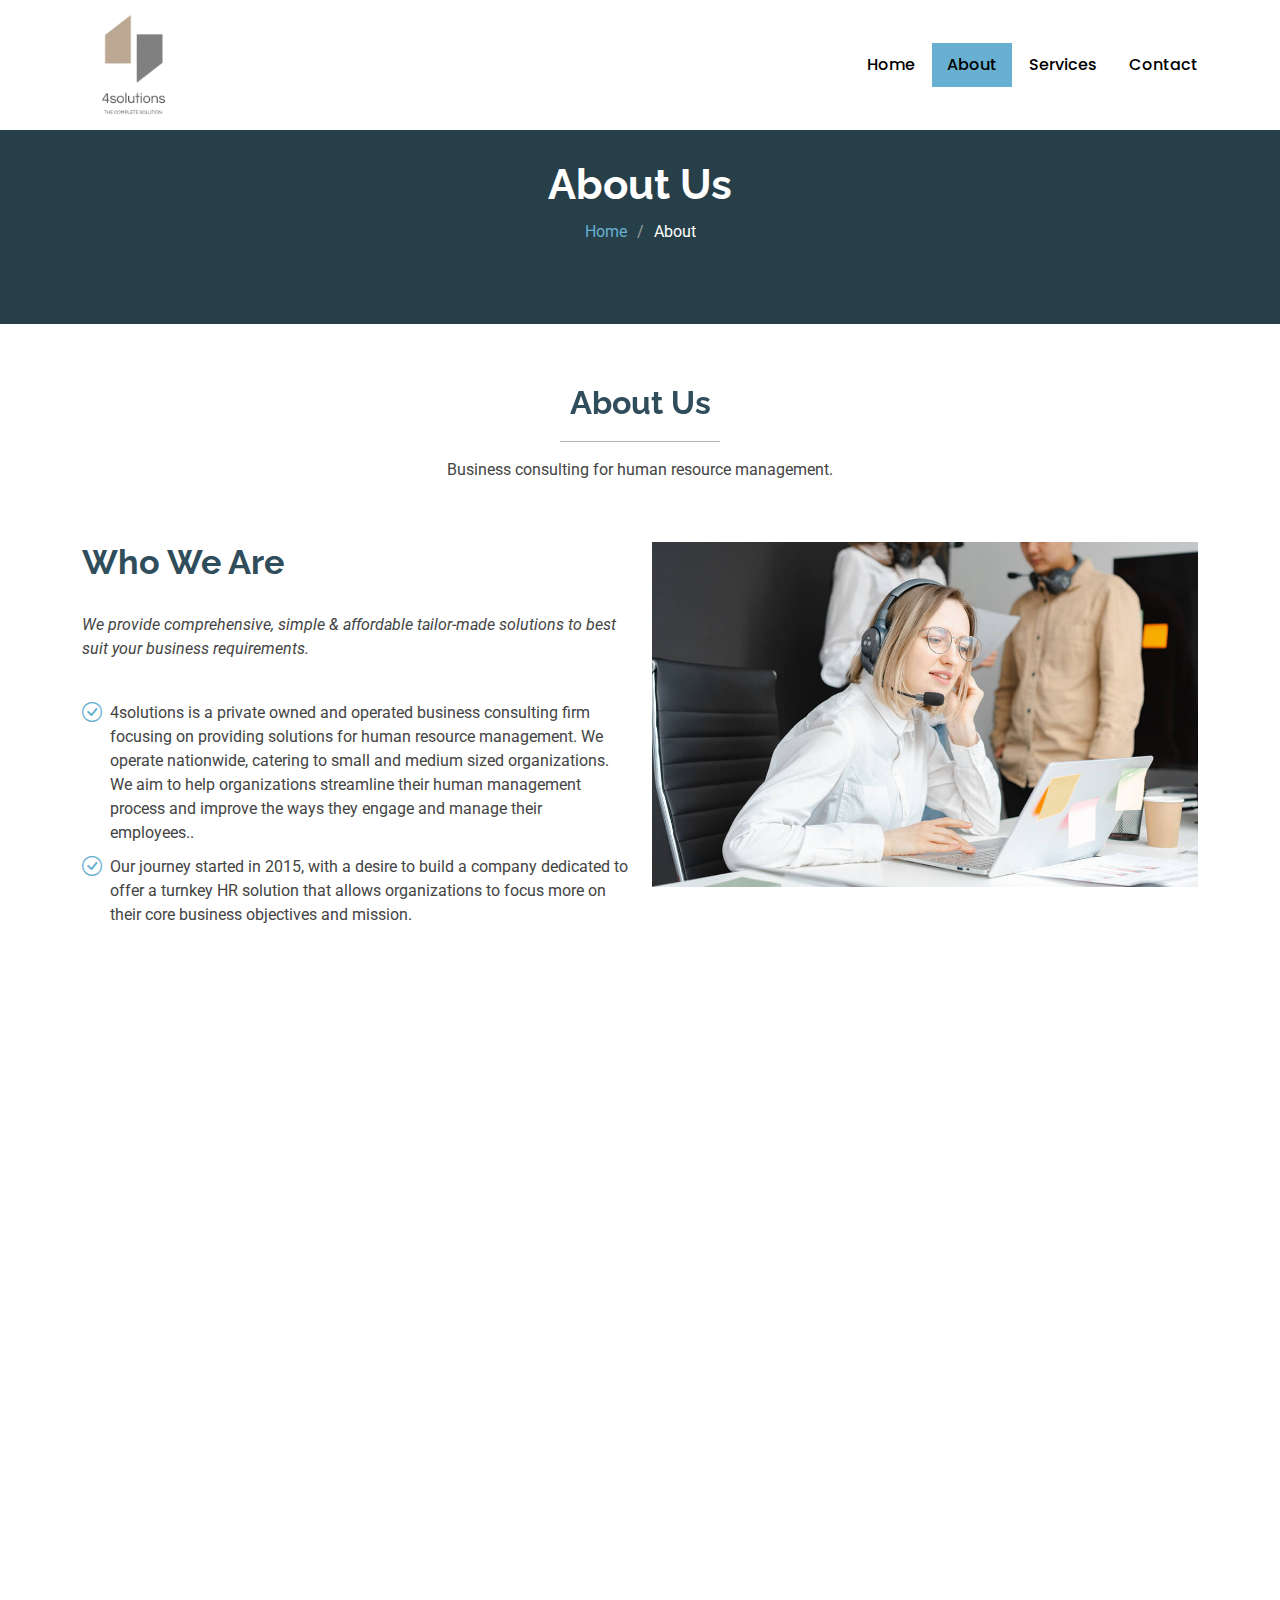
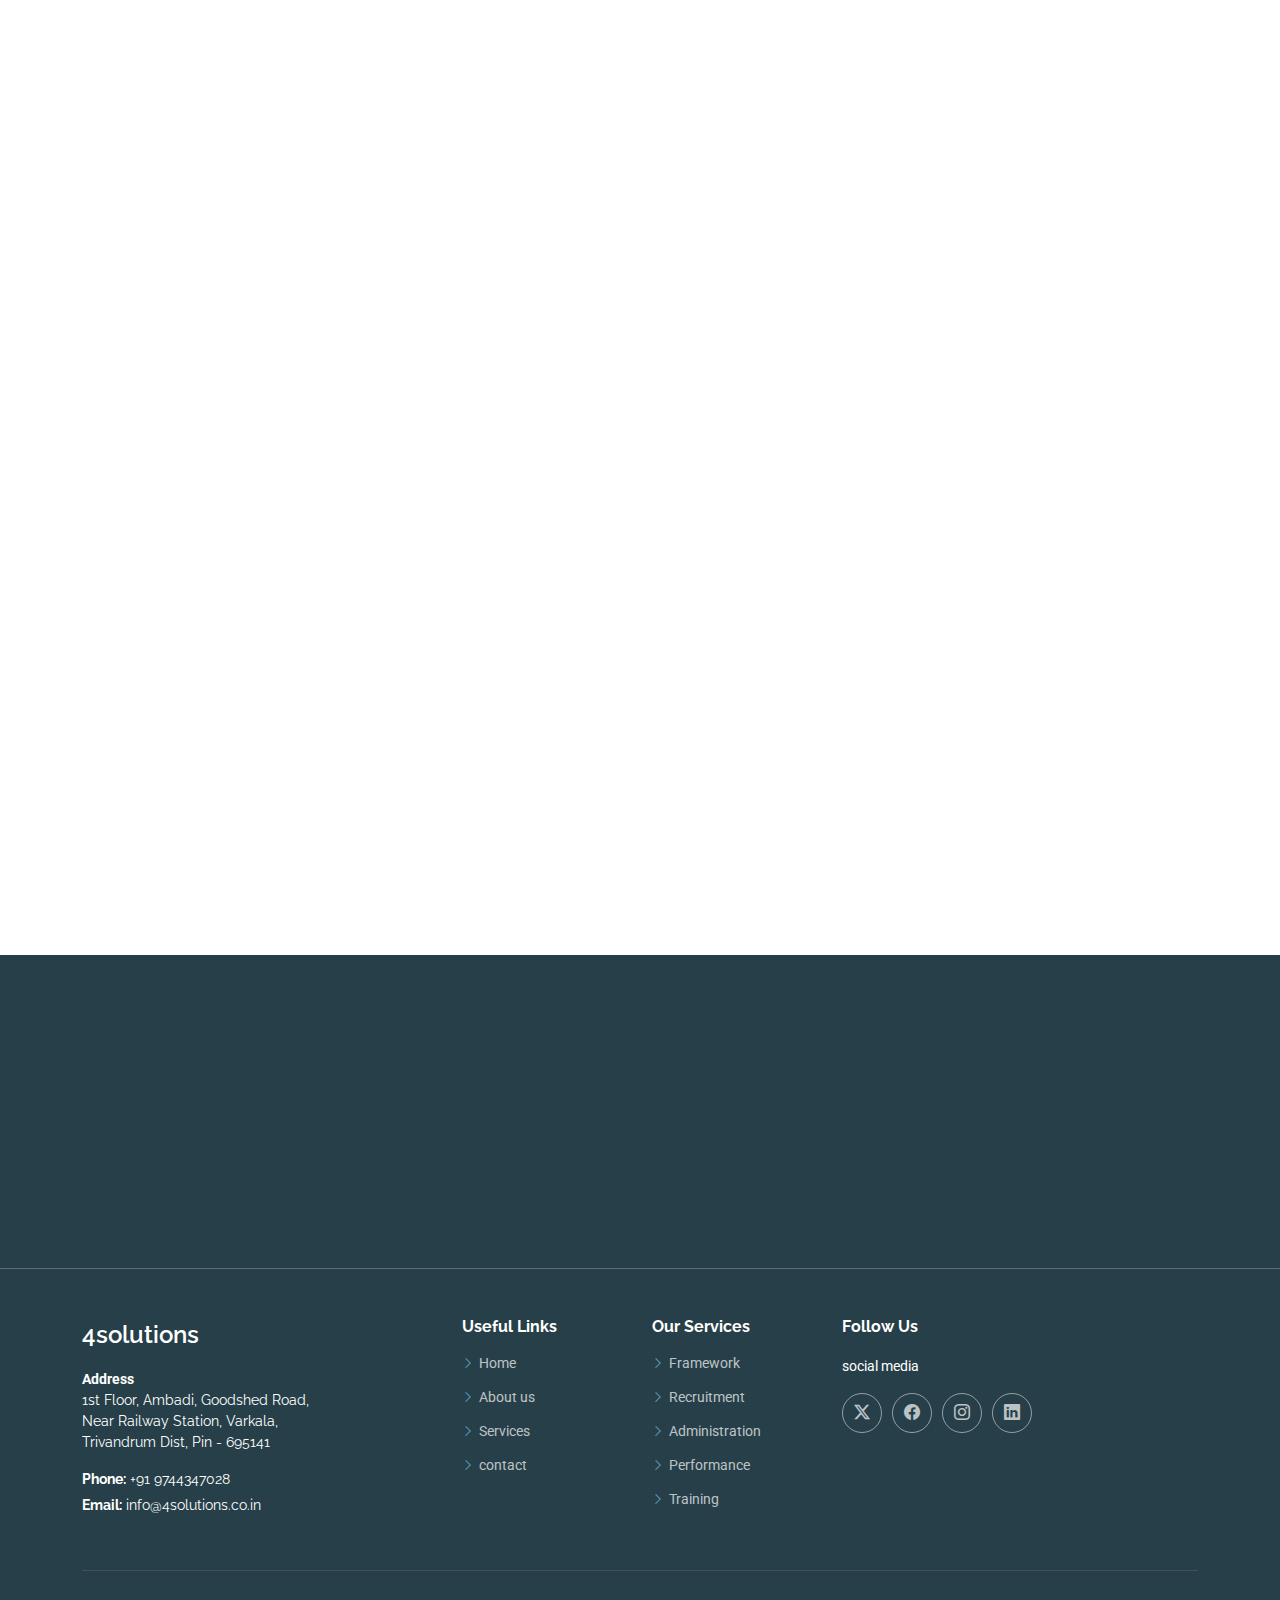
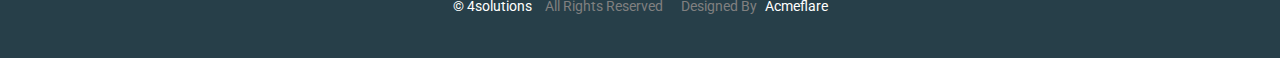
==== about.html @ 7a39f846 "hero content updated" ====
<!DOCTYPE html>
<html lang="en">

<head>
  <meta charset="utf-8">
  <meta content="width=device-width, initial-scale=1.0" name="viewport">
  <title>4sulutions</title>
  <meta name="description" content="">
  <meta name="keywords" content="">

  <!-- Favicons -->
  <link href="assets/img/logo1.png" rel="icon">
  <link href="assets/img/logo1.png" rel="apple-touch-icon">

  <!-- Fonts -->
  <link href="https://fonts.googleapis.com" rel="preconnect">
  <link href="https://fonts.gstatic.com" rel="preconnect" crossorigin>
  <link href="https://fonts.googleapis.com/css2?family=Roboto:ital,wght@0,100;0,300;0,400;0,500;0,700;0,900;1,100;1,300;1,400;1,500;1,700;1,900&family=Poppins:ital,wght@0,100;0,200;0,300;0,400;0,500;0,600;0,700;0,800;0,900;1,100;1,200;1,300;1,400;1,500;1,600;1,700;1,800;1,900&family=Raleway:ital,wght@0,100;0,200;0,300;0,400;0,500;0,600;0,700;0,800;0,900;1,100;1,200;1,300;1,400;1,500;1,600;1,700;1,800;1,900&display=swap" rel="stylesheet">

  <!-- Vendor CSS Files -->
  <link href="assets/vendor/bootstrap/css/bootstrap.min.css" rel="stylesheet">
  <link href="assets/vendor/bootstrap-icons/bootstrap-icons.css" rel="stylesheet">
  <link href="assets/vendor/aos/aos.css" rel="stylesheet">
  <link href="assets/vendor/glightbox/css/glightbox.min.css" rel="stylesheet">
  <link href="assets/vendor/swiper/swiper-bundle.min.css" rel="stylesheet">

  <!-- Main CSS File -->
  <link href="assets/css/main.css" rel="stylesheet">

  
</head>

<body class="about-page">

  <header id="header" class="header d-flex align-items-center fixed-top">
    <div class="container-fluid container-xl position-relative d-flex align-items-center justify-content-between">

      <a href="index.html" class=" d-flex align-items-center">
        
        
       
        <img src="./assets/img/logo3.png" alt="logo"  style="width: 100px; height: 100px;">
        
        
      </a>

      <nav id="navmenu" class="navmenu">
        <ul>
          <li><a href="index.html"  id="limenu">Home</a></li>
          <li><a href="about.html"id="limenu"class="active">About</a></li>
          <li><a href="services.html" id="limenu">Services</a></li>
         
          
          <li><a href="contact.html" id="limenu">Contact</a></li>
        </ul>
        <i class="mobile-nav-toggle d-xl-none bi bi-list" id="limenu"></i>
      </nav>

    </div>
  </header>
  <main class="main">

    <!-- Page Title -->
    <div class="page-title dark-background">
      <div class="container position-relative">
        <h1>About Us</h1>
       
        <nav class="breadcrumbs">
          <ol>
            <li><a href="index.html">Home</a></li>
            <li class="current">About</li>
          </ol>
        </nav>
      </div>
    </div><!-- End Page Title -->

<!-- About Section -->
<section id="about" class="about section">

  <!-- Section Title -->
  <div class="container section-title" data-aos="fade-up">
    
    <h2>About Us<br></h2>
    <p>Business consulting for human resource management.  </p>
  </div><!-- End Section Title -->

  <div class="container">

    <div class="row gy-4">

      <div class="col-lg-6 order-1 order-lg-2" data-aos="fade-up" data-aos-delay="100">
        <img src="assets/img/services.jpg" class="img-fluid" alt="">
      </div>

      <div class="col-lg-6 order-2 order-lg-1 content" data-aos="fade-up" data-aos-delay="200">
        <h3>	Who We Are</h3>
        <p class="fst-italic">
          We provide comprehensive, simple & affordable tailor-made solutions to best suit your business requirements.
        </p>
        <ul>
          <li><i class="bi bi-check-circle"></i> <span>4solutions is a private owned and operated business consulting firm focusing on providing solutions for human resource management. We operate nationwide, catering to small and medium sized organizations. We aim to help organizations streamline their human management process and improve the ways they engage and manage their employees..</span></li>
          <li><i class="bi bi-check-circle"></i> <span>Our journey started in 2015, with a desire to build a company dedicated to offer a turnkey HR solution that allows organizations to focus more on their core business objectives and mission.</span></li>
          
        </ul>
     
      </div>

    </div>

  </div>

</section><!-- /About Section -->



<!-- Features Section -->
<section id="features" class="features section">



  <div class="container">

    <div class="row gy-4 align-items-center features-item">
      <div class="col-md-5 d-flex align-items-center" data-aos="zoom-out" data-aos-delay="100">
        <img src="assets/img/heo1.jpg" class="img-fluid" alt="">
      </div>
      <div class="col-md-7" data-aos="fade-up" data-aos-delay="100">
        <h3>	What We Do</h3>
        <p class="fst-italic">
          At 4solutions, we offer a wide range of HR services which are tailor-made to suit your business operations. We partner with you on a retainer basis to help you benefit from a high-end and cost effective solution to reach your maximum potential.
        </p>
        <ul>
          <li><i class="bi bi-check"></i><span>Maximize Efficiency</span></li>
          <li><i class="bi bi-check"></i> <span>Reduce Cost</span></li>
          <li><i class="bi bi-check"></i> <span>Minimize risk</span></li>
          <li><i class="bi bi-check"></i> <span>Save Time</span></li>
        </ul>
      </div>
    </div><!-- Features Item -->

    <div class="row gy-4 align-items-center features-item">
      
      <div class="col-md-7" data-aos="fade-up">
        <h3 style="padding-bottom: 1rem;">Why Choose Us</h3>
      
        <ul>
          <li><i class="bi bi-check"></i> <span>We deliver customized services at competitive rates,thus reducing your unwanted costs.</span></li>
          <li><i class="bi bi-check"></i><span>We focus on tailoring solutions to your needs by guaranteeing compliance with the state employment laws.</span></li>
          <li><i class="bi bi-check"></i> <span>We collaborate seamlessly to execute tasks by saving your time, so that you can stay focused to the core business goals and objectives.</span>.</li>
          <li><i class="bi bi-check"></i> <span>We stick to our values and therefore strive to help business move in the right direction and provide high quality service.</span>.</li>
        </ul>
      </div>
      <div class="col-md-5 d-flex align-items-center" data-aos="zoom-out">
        <img src="assets/img/heo2.jpg" class="img-fluid" alt="">
      </div>
    </div><!-- Features Item -->

    
 

    


  </div>

</section><!-- /Features Section -->

     <!-- mission and vission -->
     <section id="about" class="about section">

   

      <div class="container">

        <div class="row gy-4">

          <div class="col-lg-6 order-2 order-lg-1 content" data-aos="fade-up" data-aos-delay="200">
            <h3  id='vision-heading' >Our vision</h3>
            
            <p    class="vision-content">We aspire to be the standard of excellence and be one among the best choices for clients in providing hr solutions </p>
       
            
          </div>

          <div class="col-lg-6 order-2 order-lg-1 content" data-aos="fade-up" data-aos-delay="200">
           
            <h3 id="Mission-heading">Our Mission</h3>
            
            <p  class="Mission-content">To support our clients achieve their business objectives by providing best-in-class consulting solutions      </p>
       
          
          </div>

        </div>

      </div>

    </section><!-- /About Section -->


    <!-- About Section -->
 <section id="about" class="about section">

   

  <div class="container">

    <div class="row gy-4">

      <div class="col-lg-6 order-1 order-lg-2" data-aos="fade-up" data-aos-delay="100">
        <img src="assets/img/values.jpg" class="img-fluid" alt="">
      </div>

      <div class="col-lg-6 order-2 order-lg-1 content" data-aos="fade-up" data-aos-delay="200">
        <h3 style="margin: 0  0 2rem 0"> Our Values</h3>
        
        <ul>
          <li><i class="bi bi-check-circle"></i> <span>Being ethical and honest in dealings</span></li>
          <li><i class="bi bi-check-circle"></i> <span>Taking complete ownership and responsibility of outcomes</span></li>
          <li><i class="bi bi-check-circle"></i> <span>Focusing on new approach, opportunity & efficiency</span></li>
          <li><i class="bi bi-check-circle"></i> <span>Caring and special attention to services provided</span></li>
          <li><i class="bi bi-check-circle"></i> <span>Striving to achieve highest standards of performance</span></li>
        </ul>
        <a href="#" class="read-more"><span>Read More</span><i class="bi bi-arrow-right"></i></a>
      </div>

    </div>

  </div>

</section><!-- /About Section -->

    
      <!-- Call To Action Section -->
      <section id="call-to-action" class="call-to-action section dark-background">

        <img src="assets/img/cta-bg.jpg" alt="">
      
        <div class="container">
          <div class="row justify-content-center" data-aos="zoom-in" data-aos-delay="100">
            <div class="col-xl-10">
              <div class="text-center">
                <h3>Call To Action</h3>
                <p>We provide comprehensive, simple & affordable tailor-made solutions to best suit your business.</p>
                <a class="cta-btn" href="tel:+91 9744347028">Call To Action</a>
              </div>
            </div>
          </div>
        </div>
      
        </section><!-- /Call To Action Section -->

    

  

  </main>

  <footer id="footer" class="footer dark-background" style="padding: 3rem 0 1rem 0;">

    

    <div class="container ">
      <div class="row gy-4">
        <div class="col-lg-4 col-md-6 footer-about">
          <a href="index.html" class="d-flex align-items-center">
            <span class="sitename">4solutions</span>
            <!-- <img src="./assets/img/logo.png" alt="logo" style="width: 100px; height: 100px;"> -->
          </a>
          <div class="footer-contact pt-3">
            <strong>Address</strong>
            <p>1st Floor, Ambadi, Goodshed Road,<br> Near Railway Station, Varkala, <br>Trivandrum Dist, Pin - 695141 </p>
           
       
            
            <p class="mt-3"><strong>Phone:</strong> <span>+91 9744347028</span></p>
            <p><strong>Email:</strong> <span>info@4solutions.co.in</span></p>
          </div>
        </div>

        <div class="col-lg-2 col-md-3 footer-links">
          <h4>Useful Links</h4>
          <ul>
            <li><i class="bi bi-chevron-right"></i> <a href="#">Home</a></li>
            <li><i class="bi bi-chevron-right"></i> <a href="about.html">About us</a></li>
            <li><i class="bi bi-chevron-right"></i> <a href="services.html">Services</a></li>
            <li><i class="bi bi-chevron-right"></i> <a href="contact.html">contact</a></li>
          </ul>
        </div>

        <div class="col-lg-2 col-md-3 footer-links">
          <h4>Our Services</h4>
          <ul>
            <li><i class="bi bi-chevron-right"></i> <a href="#">Framework</a></li>
            <li><i class="bi bi-chevron-right"></i> <a href="#">Recruitment</a></li>
            <li><i class="bi bi-chevron-right"></i> <a href="#">Administration</a></li>
            <li><i class="bi bi-chevron-right"></i> <a href="#">Performance</a></li>
            <li><i class="bi bi-chevron-right"></i> <a href="#">Training</a></li>
          </ul>
        </div>

        <div class="col-lg-4 col-md-12">
          <h4>Follow Us</h4>
          <p>social media</p>
          <div class="social-links d-flex">
            <a href=""><i class="bi bi-twitter-x"></i></a>
            <a href=""><i class="bi bi-facebook"></i></a>
            <a href=""><i class="bi bi-instagram"></i></a>
            <a href=""><i class="bi bi-linkedin"></i></a>
          </div>
         
        </div>

      </div>
      <div class="container copyright text-center mt-4">
        <p>© <span class="text-white">4solutions</span> <span style="color:gray; margin-left: 10px; ">All Rights Reserved </span><span style="color:gray; margin-left: 15px; margin-right: 5px;">    Designed By</span>  <a class="text-white" href="https://www.acmeflare.in/">Acmeflare</a></p>
        
      </div>
    </div>

    

  </footer>


  <!-- Scroll Top -->
  <a href="#" id="scroll-top" class="scroll-top d-flex align-items-center justify-content-center"><i class="bi bi-arrow-up-short"></i></a>

  <!-- Preloader -->
  <div id="preloader"></div>

  <!-- Vendor JS Files -->
  <script src="assets/vendor/bootstrap/js/bootstrap.bundle.min.js"></script>
  <script src="assets/vendor/php-email-form/validate.js"></script>
  <script src="assets/vendor/aos/aos.js"></script>
  <script src="assets/vendor/glightbox/js/glightbox.min.js"></script>
  <script src="assets/vendor/purecounter/purecounter_vanilla.js"></script>
  <script src="assets/vendor/swiper/swiper-bundle.min.js"></script>
  <script src="assets/vendor/waypoints/noframework.waypoints.js"></script>
  <script src="assets/vendor/imagesloaded/imagesloaded.pkgd.min.js"></script>
  <script src="assets/vendor/isotope-layout/isotope.pkgd.min.js"></script>

  <!-- Main JS File -->
  <script src="assets/js/main.js"></script>

</body>

</html>
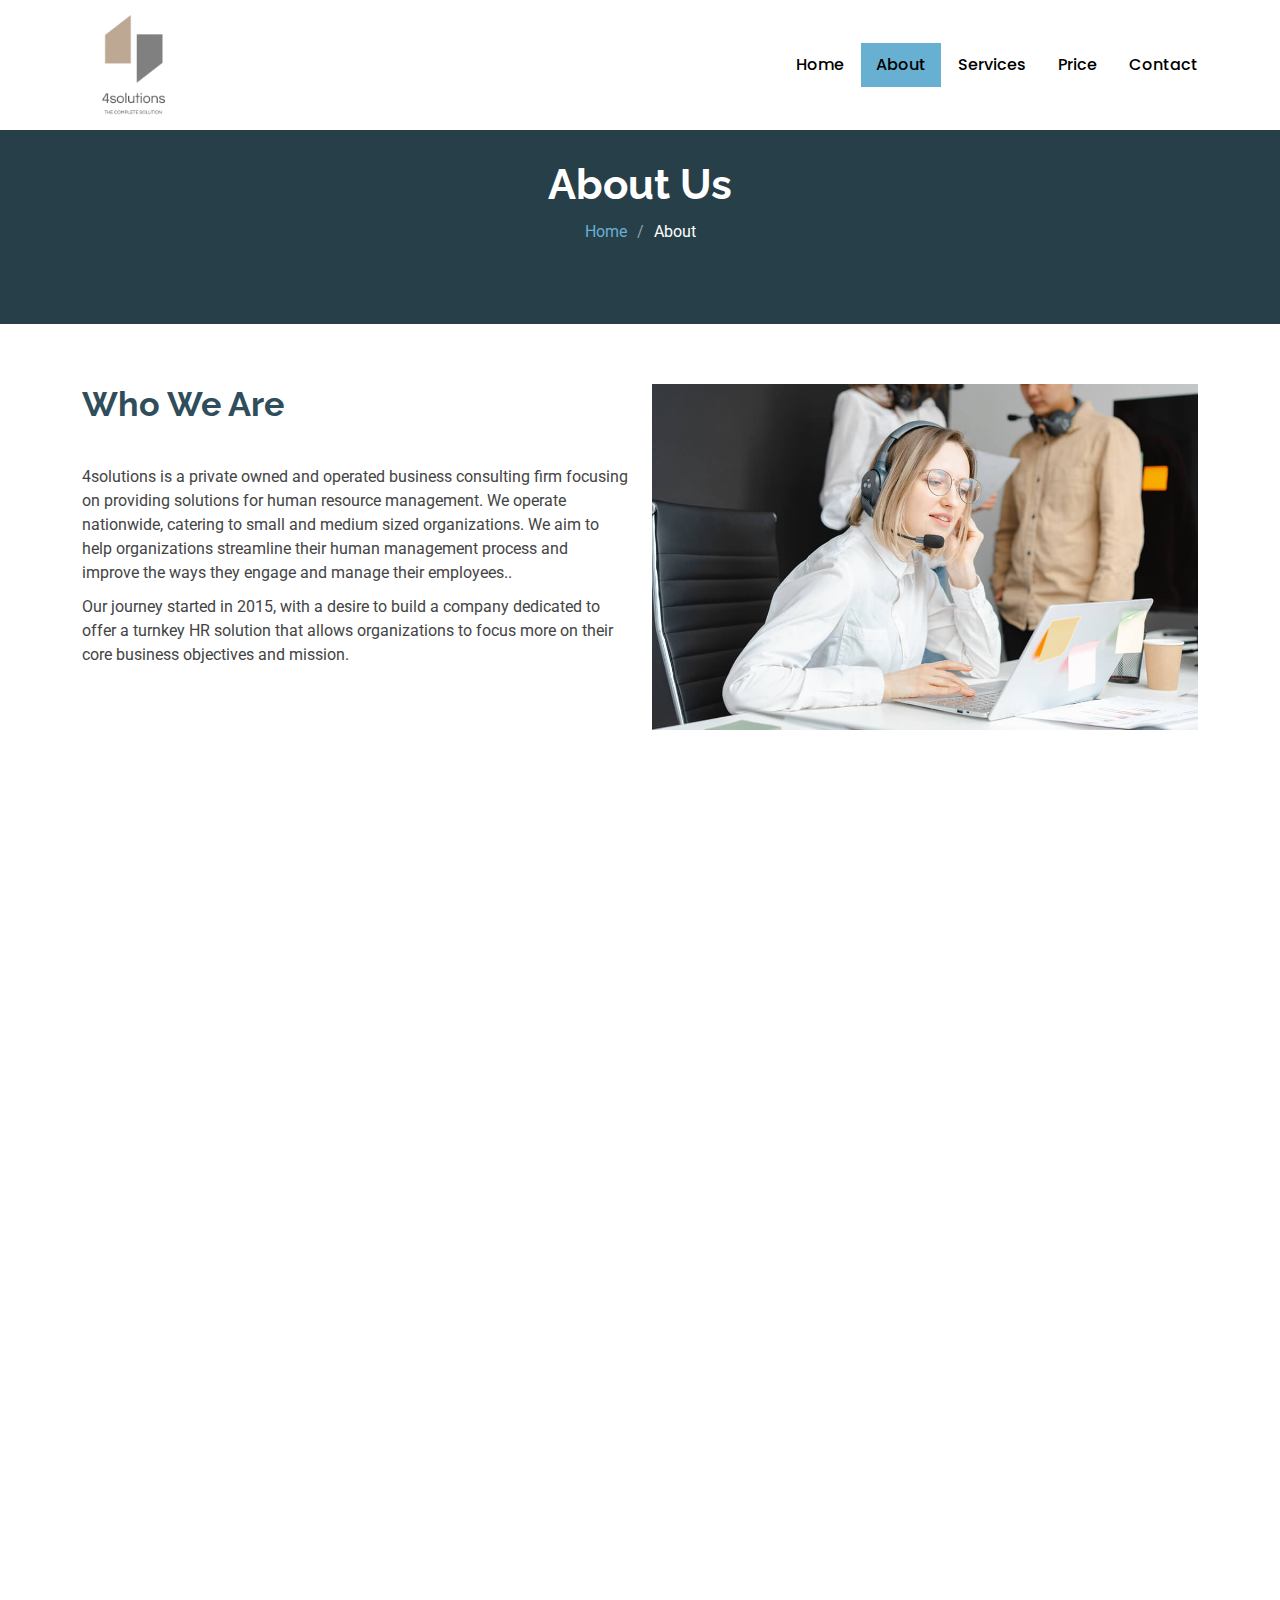
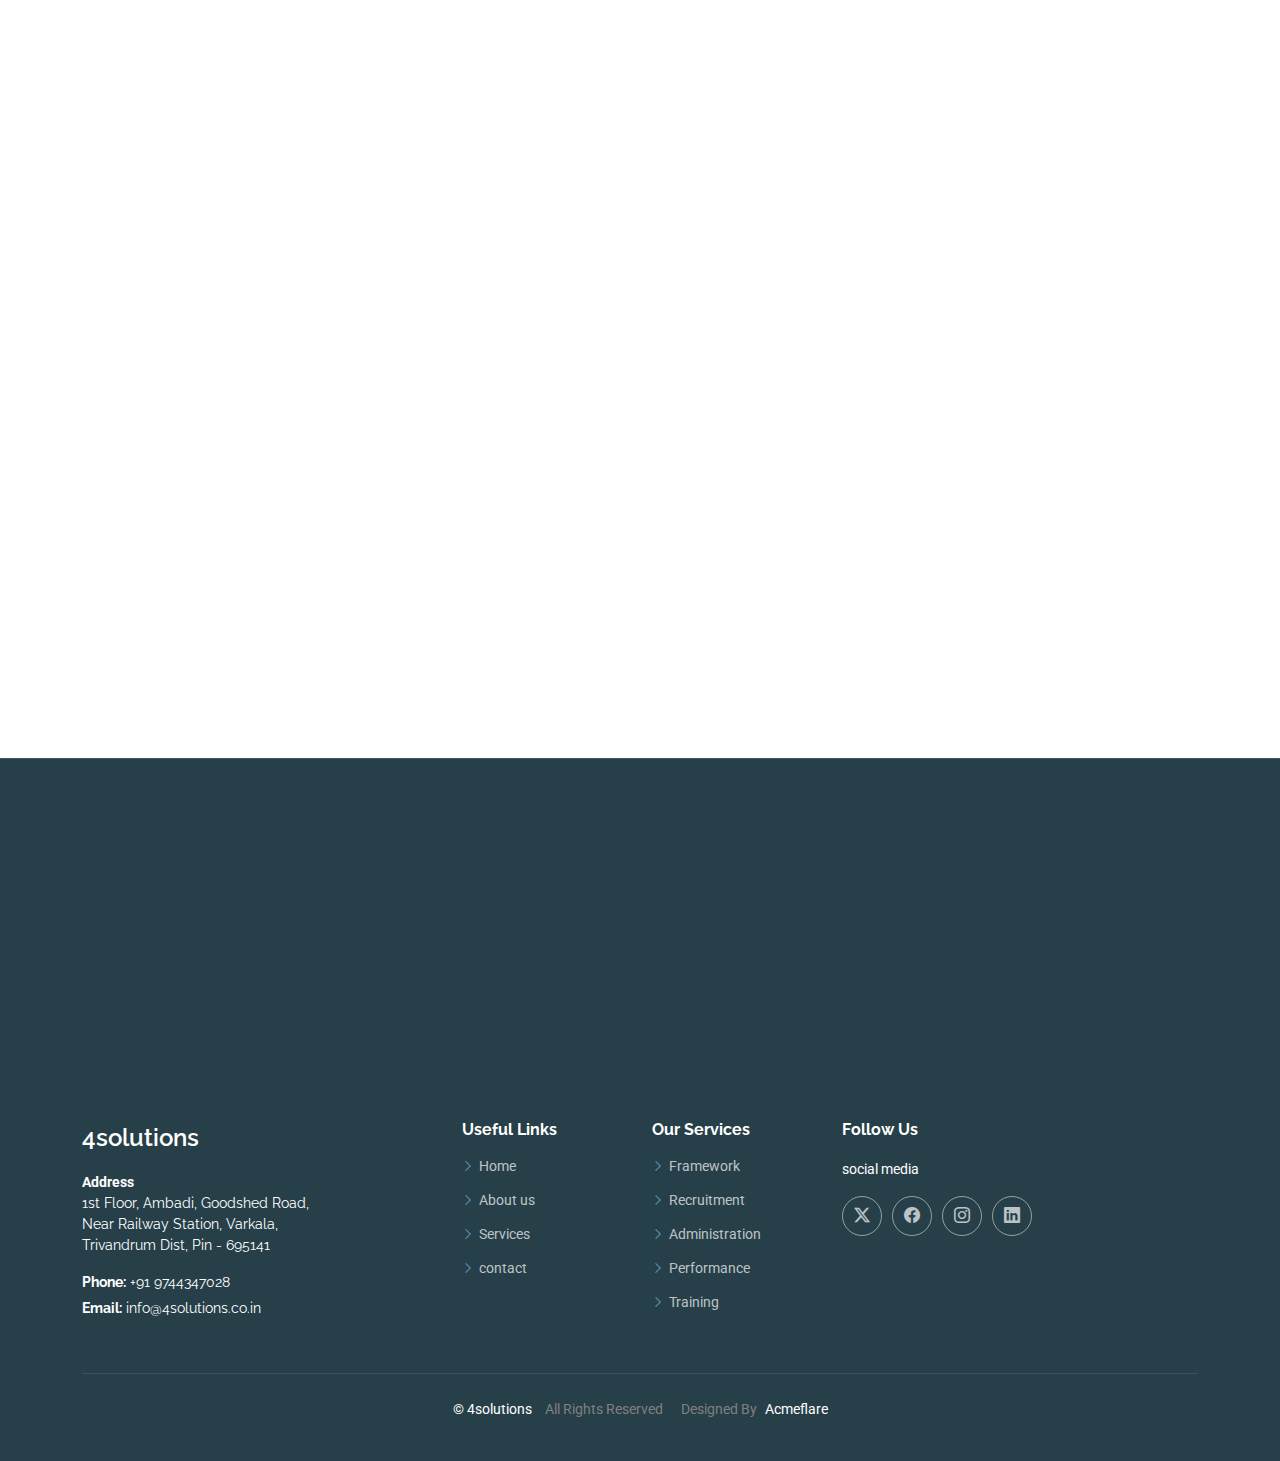
==== commit da0e2c2f: "'removed-unwanted-limk'" ====
--- a/about.html
+++ b/about.html
@@ -9,8 +9,8 @@
   <meta name="keywords" content="">
 
   <!-- Favicons -->
-  <link href="assets/img/logo1.png" rel="icon">
-  <link href="assets/img/logo1.png" rel="apple-touch-icon">
+  <link href="assets/img/logo.png" rel="icon">
+  <link href="assets/img/logo.png" rel="apple-touch-icon">
 
   <!-- Fonts -->
   <link href="https://fonts.googleapis.com" rel="preconnect">
@@ -49,7 +49,7 @@
           <li><a href="index.html"  id="limenu">Home</a></li>
           <li><a href="about.html"id="limenu"class="active">About</a></li>
           <li><a href="services.html" id="limenu">Services</a></li>
-         
+          <li><a href="price.html" id="limenu">Price</a></li>
           
           <li><a href="contact.html" id="limenu">Contact</a></li>
         </ul>
@@ -74,42 +74,35 @@
       </div>
     </div><!-- End Page Title -->
 
-<!-- About Section -->
-<section id="about" class="about section">
-
-  <!-- Section Title -->
-  <div class="container section-title" data-aos="fade-up">
-    
-    <h2>About Us<br></h2>
-    <p>Business consulting for human resource management.  </p>
-  </div><!-- End Section Title -->
-
-  <div class="container">
-
-    <div class="row gy-4">
-
-      <div class="col-lg-6 order-1 order-lg-2" data-aos="fade-up" data-aos-delay="100">
-        <img src="assets/img/services.jpg" class="img-fluid" alt="">
-      </div>
-
-      <div class="col-lg-6 order-2 order-lg-1 content" data-aos="fade-up" data-aos-delay="200">
-        <h3>	Who We Are</h3>
-        <p class="fst-italic">
-          We provide comprehensive, simple & affordable tailor-made solutions to best suit your business requirements.
-        </p>
-        <ul>
-          <li><i class="bi bi-check-circle"></i> <span>4solutions is a private owned and operated business consulting firm focusing on providing solutions for human resource management. We operate nationwide, catering to small and medium sized organizations. We aim to help organizations streamline their human management process and improve the ways they engage and manage their employees..</span></li>
-          <li><i class="bi bi-check-circle"></i> <span>Our journey started in 2015, with a desire to build a company dedicated to offer a turnkey HR solution that allows organizations to focus more on their core business objectives and mission.</span></li>
-          
-        </ul>
-     
-      </div>
-
-    </div>
-
-  </div>
-
-</section><!-- /About Section -->
+     <!-- About Section -->
+     <section id="about" class="about section">
+
+ 
+
+      <div class="container">
+
+        <div class="row gy-4">
+
+          <div class="col-lg-6 order-1 order-lg-2" data-aos="fade-up" data-aos-delay="100">
+            <img src="assets/img/services.jpg" class="img-fluid" alt="">
+          </div>
+
+          <div class="col-lg-6 order-2 order-lg-1 content" data-aos="fade-up" data-aos-delay="200">
+            <h3>	Who We Are</h3>
+            
+            <ul>
+              <li><span> 4solutions is a private owned and operated business consulting firm focusing on providing solutions for human resource management. We operate nationwide, catering to small and medium sized organizations. We aim to help organizations streamline their human management process and improve the ways they engage and manage their employees..</span></li>
+              <li> <span>Our journey started in 2015, with a desire to build a company dedicated to offer a turnkey HR solution that allows organizations to focus more on their core business objectives and mission.</span></li>
+              <!-- <i class="bi bi-check-circle"></i> -->
+            </ul>
+         
+          </div>
+
+        </div>
+
+      </div>
+
+    </section><!-- /About Section -->
 
 
 
@@ -221,7 +214,7 @@
           <li><i class="bi bi-check-circle"></i> <span>Caring and special attention to services provided</span></li>
           <li><i class="bi bi-check-circle"></i> <span>Striving to achieve highest standards of performance</span></li>
         </ul>
-        <a href="#" class="read-more"><span>Read More</span><i class="bi bi-arrow-right"></i></a>
+     
       </div>
 
     </div>
--- a/assets/css/main.css
+++ b/assets/css/main.css
@@ -3140,6 +3140,70 @@
   text-align: left;
 }
 
+
+.service-items{
+  margin-top: 15px;
+}
+.service-items li{
+  margin-left: 8px;
+}
+
+
+
+/* price */
+#price{
+  border: 1px solid gray;
+  padding: 0;
+  margin: 2rem 4rem ;
+ 
+
+}
+.price-heading {
+  border: 1px solid gray;
+  padding-top: 10px;
+  margin: 0;
+  /* background-color:#2f4d5a; */
+  background-color: #cc1616;
+ 
+}
+.price-heading h3{
+ text-align: center;
+ color: white;
+ font-weight: 700;
+}
+.price-heading p{
+  text-align: center;
+  color: white;
+}
+.price-contents{
+  display:flex;
+  justify-content: space-around;
+  flex-wrap: wrap;
+  padding:1rem   ;
+ 
+
+}
+.price-content{
+ 
+}
+.price-content p{
+  padding-top: 10px;
+  font-size: 18px;
+  font-weight: 500;
+  margin: 0;
+}
+.price-list{
+  margin-top: 10px;
+}
+
+.price-list li{
+  margin-left: 20px;
+  font-size: 15px;
+
+}
+#small-screen{
+  display: none;
+}
 @media screen and (max-width:700px) {
 
   #hero-heading{
@@ -3158,30 +3222,28 @@
 .vision-content{
   text-align: left;
 }
-
-}
-
-
-/* <div class="row gy-4 align-items-center features-item">
-<div class="col-md-5 d-flex align-items-center" data-aos="zoom-out" data-aos-delay="100">
-  <img src="assets/img/hero6.jpg" class="img-fluid" alt="">
-</div>
-<div class="col-md-7" data-aos="fade-up" data-aos-delay="100">
-  <h3 style="margin: 0  0 2rem 0">	Our Vision</h3>
-  <h4 class="fst-italic">
-    “We aspire to be the standard of excellence and be one among the best choices for clients in providing hr solutions” </h4>
+.price-contents{
  
-</div>
-</div><!-- Features Item -->
-
-<div class="row gy-4 align-items-center features-item">
-<div class="col-md-5 order-1 order-md-2 d-flex align-items-center" data-aos="zoom-out" data-aos-delay="200">
-  <img src="assets/img/hero5.jpg" class="img-fluid" alt="">
-</div>
-<div class="col-md-7 order-2 order-md-1" data-aos="fade-up" data-aos-delay="200">
-  <h3 style="margin: 0  0 2rem 0">Our Mission</h3>
-  <h4 class="fst-italic">
-    “To support our clients achieve their business objectives by providing best-in-class consulting solutions”. </h4>
- 
-</div>
-</div><!-- Features Item --> */+  flex-direction:column;
+}
+#price{
+  margin: 1rem;
+}
+.price-content p{
+  font-size: 15px;
+  font-weight: 500;
+}
+.price-content{
+  padding: 0;
+  margin: 9;
+}
+#big-screen{
+  display: none;
+}
+#small-screen{
+  display:inline;
+}
+}
+
+
+
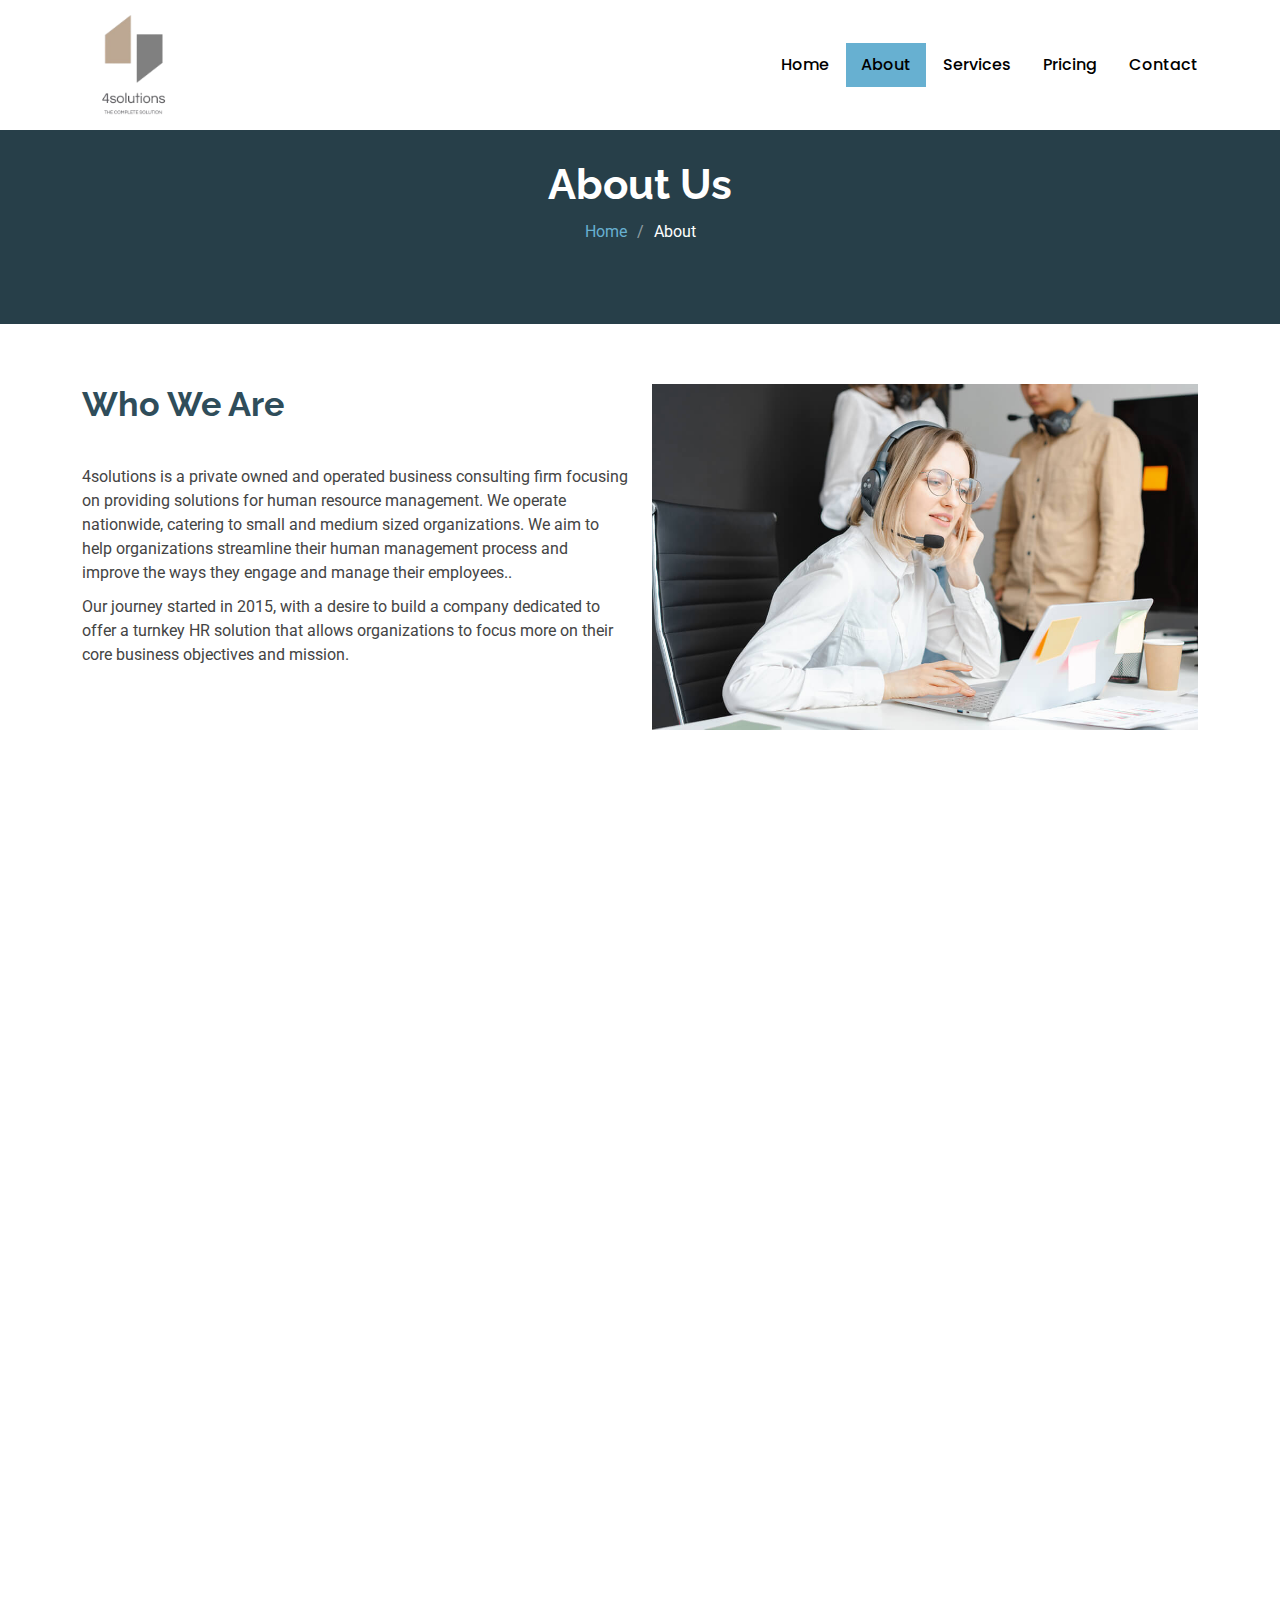
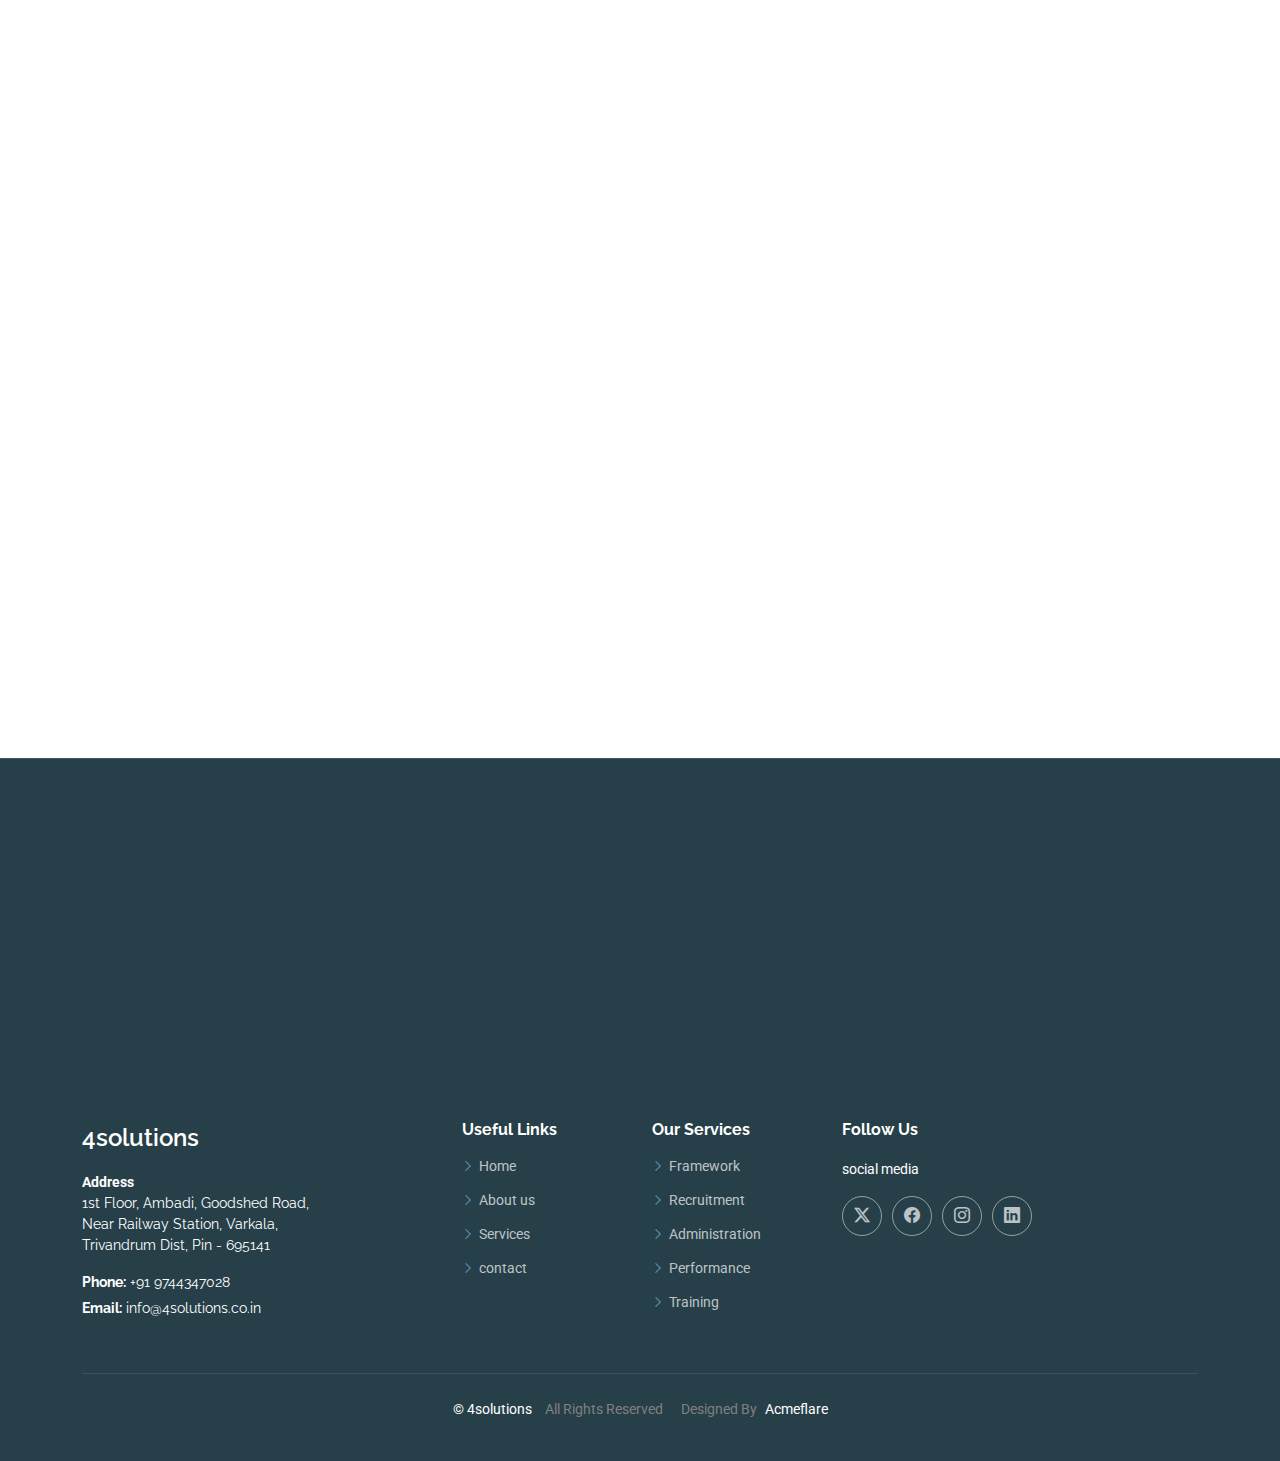
==== commit 3f803c76: "'service-updated'" ====
--- a/about.html
+++ b/about.html
@@ -49,7 +49,7 @@
           <li><a href="index.html"  id="limenu">Home</a></li>
           <li><a href="about.html"id="limenu"class="active">About</a></li>
           <li><a href="services.html" id="limenu">Services</a></li>
-          <li><a href="price.html" id="limenu">Price</a></li>
+          <li><a href="price.html" id="limenu">Pricing</a></li>
           
           <li><a href="contact.html" id="limenu">Contact</a></li>
         </ul>
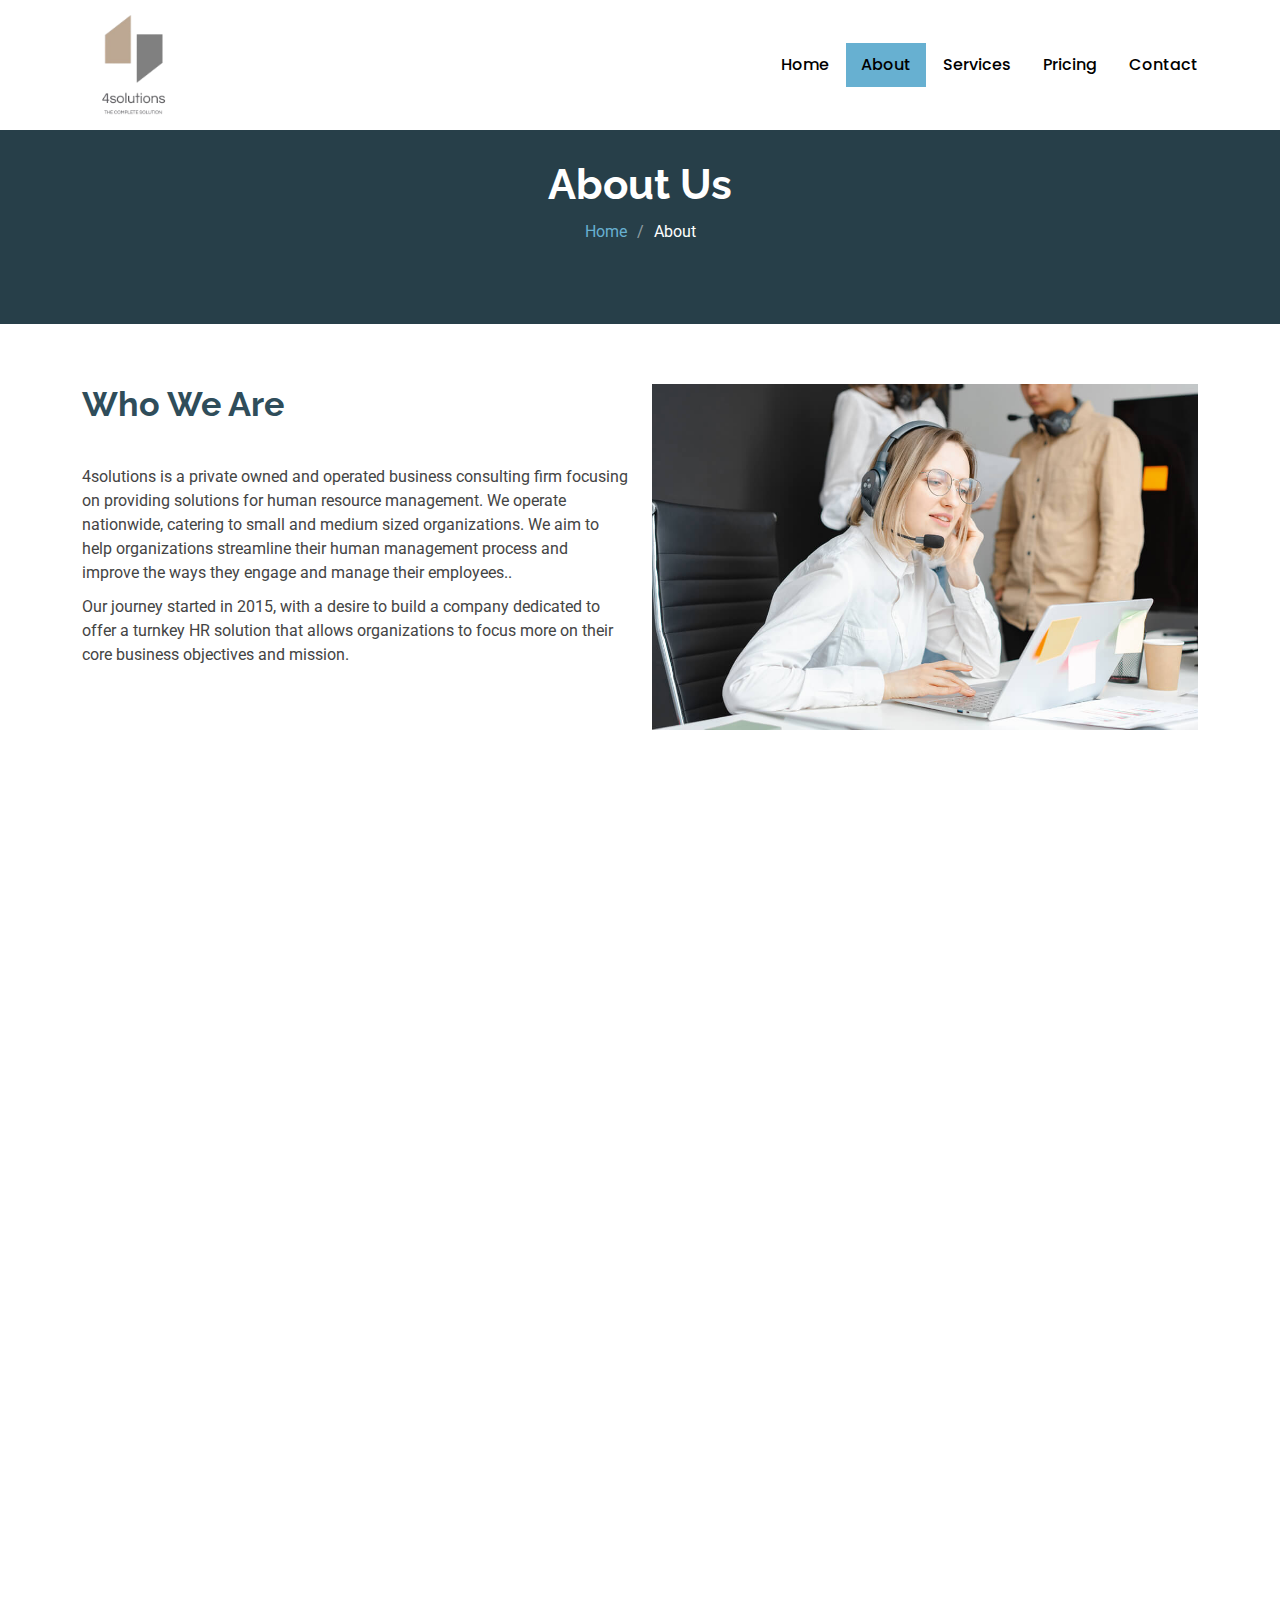
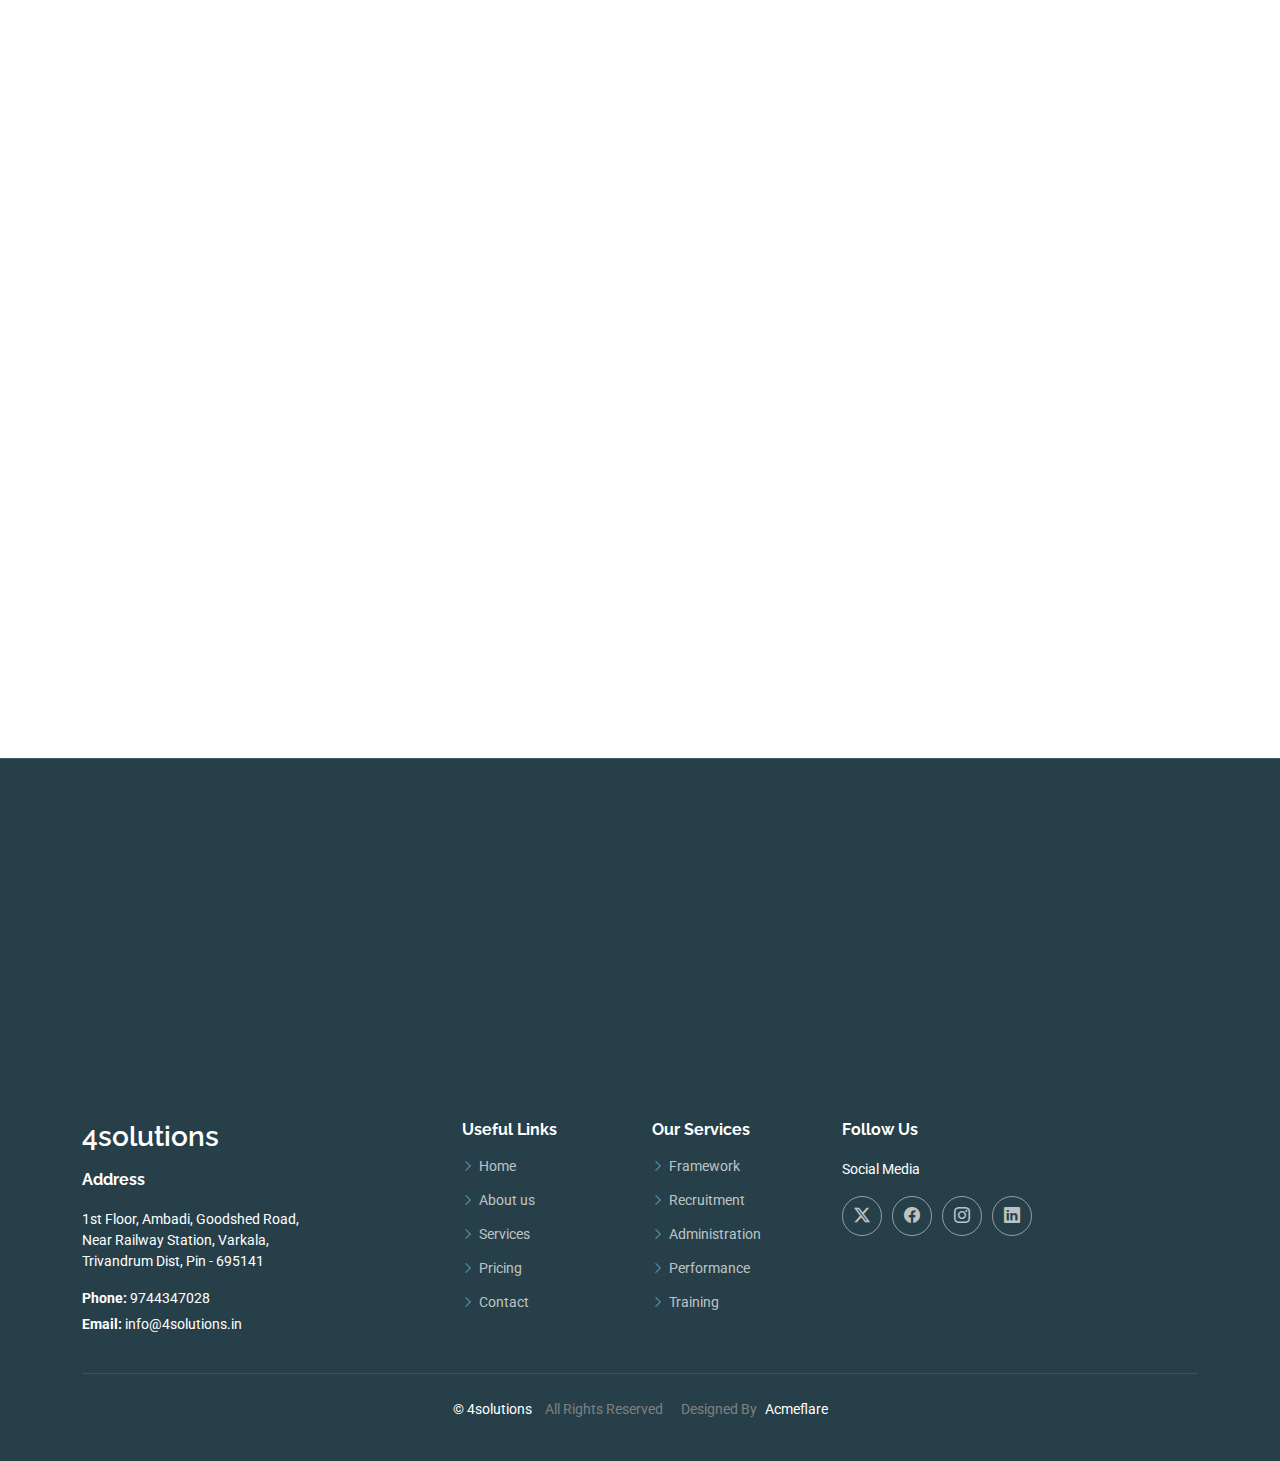
==== commit 44494a53: "'footer-updated'" ====
--- a/about.html
+++ b/about.html
@@ -137,7 +137,7 @@
         <h3 style="padding-bottom: 1rem;">Why Choose Us</h3>
       
         <ul>
-          <li><i class="bi bi-check"></i> <span>We deliver customized services at competitive rates,thus reducing your unwanted costs.</span></li>
+          <li><i class="bi bi-check"></i> <span>We deliver customized services at competitive rates, thus reducing your unwanted costs.</span></li>
           <li><i class="bi bi-check"></i><span>We focus on tailoring solutions to your needs by guaranteeing compliance with the state employment laws.</span></li>
           <li><i class="bi bi-check"></i> <span>We collaborate seamlessly to execute tasks by saving your time, so that you can stay focused to the core business goals and objectives.</span>.</li>
           <li><i class="bi bi-check"></i> <span>We stick to our values and therefore strive to help business move in the right direction and provide high quality service.</span>.</li>
@@ -249,25 +249,26 @@
 
   </main>
 
+
   <footer id="footer" class="footer dark-background" style="padding: 3rem 0 1rem 0;">
 
     
 
     <div class="container ">
       <div class="row gy-4">
-        <div class="col-lg-4 col-md-6 footer-about">
+        <div class="col-lg-4 col-md-6 ">
           <a href="index.html" class="d-flex align-items-center">
-            <span class="sitename">4solutions</span>
+            <h3 style="margin: 0;padding: 0; font-weight: 600;" >4solutions</h3>
             <!-- <img src="./assets/img/logo.png" alt="logo" style="width: 100px; height: 100px;"> -->
           </a>
           <div class="footer-contact pt-3">
-            <strong>Address</strong>
-            <p>1st Floor, Ambadi, Goodshed Road,<br> Near Railway Station, Varkala, <br>Trivandrum Dist, Pin - 695141 </p>
+            <h4 >Address</h4>
+            <p>1st Floor, Ambadi, Goodshed Road,<br> Near Railway Station, Varkala, <br>Trivandrum Dist, Pin - 695141</p>
            
-       
-            
-            <p class="mt-3"><strong>Phone:</strong> <span>+91 9744347028</span></p>
-            <p><strong>Email:</strong> <span>info@4solutions.co.in</span></p>
+        
+            
+            <p class="mt-3"><strong>Phone:</strong> 9744347028 </p>
+            <p><strong>Email:</strong> <span>info@4solutions.in</span></p>
           </div>
         </div>
 
@@ -277,7 +278,9 @@
             <li><i class="bi bi-chevron-right"></i> <a href="#">Home</a></li>
             <li><i class="bi bi-chevron-right"></i> <a href="about.html">About us</a></li>
             <li><i class="bi bi-chevron-right"></i> <a href="services.html">Services</a></li>
-            <li><i class="bi bi-chevron-right"></i> <a href="contact.html">contact</a></li>
+            <li><i class="bi bi-chevron-right"></i> <a href="price.html">Pricing</a></li>
+            <li><i class="bi bi-chevron-right"></i> <a href="contact.html">Contact</a></li>
+          
           </ul>
         </div>
 
@@ -294,7 +297,7 @@
 
         <div class="col-lg-4 col-md-12">
           <h4>Follow Us</h4>
-          <p>social media</p>
+          <p>Social Media</p>
           <div class="social-links d-flex">
             <a href=""><i class="bi bi-twitter-x"></i></a>
             <a href=""><i class="bi bi-facebook"></i></a>
--- a/assets/css/main.css
+++ b/assets/css/main.css
@@ -3147,7 +3147,9 @@
 .service-items li{
   margin-left: 8px;
 }
-
+.service-card-subtitle{
+  font-size: 15px;
+}
 
 
 /* price */
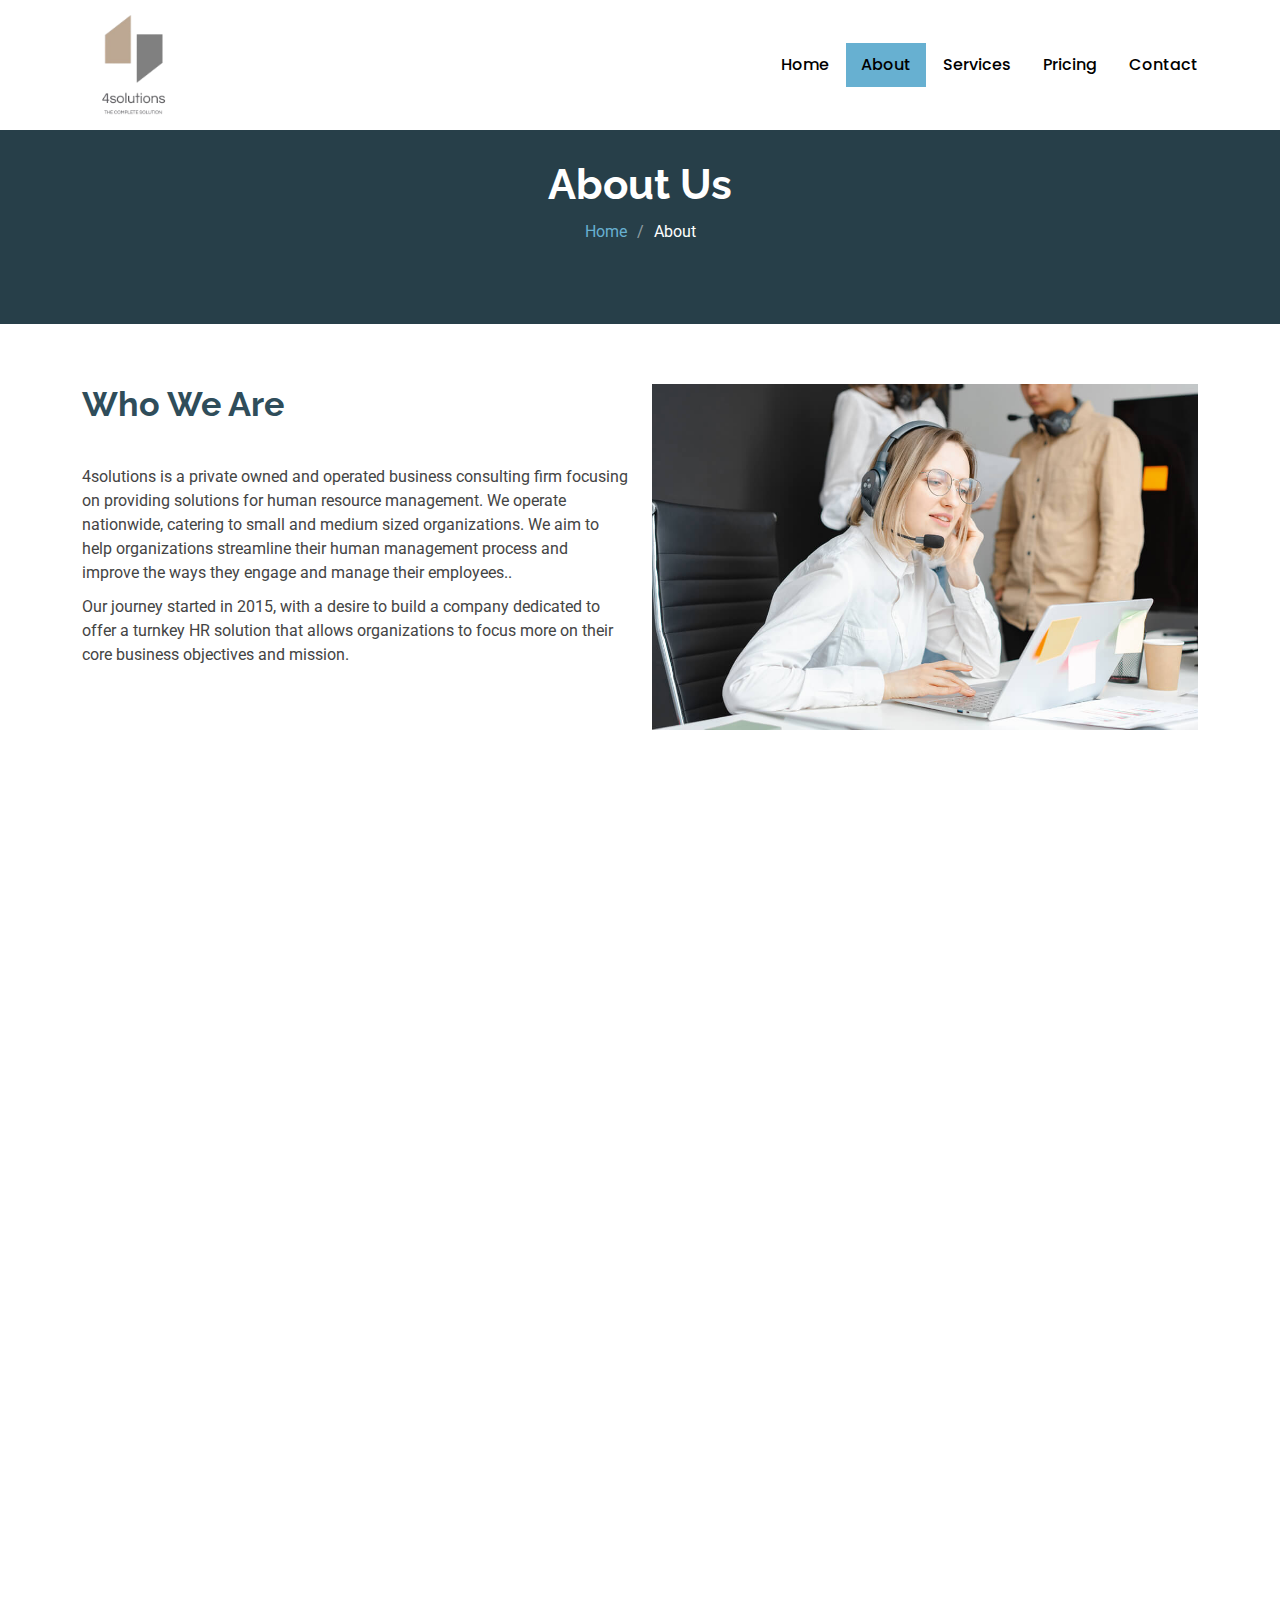
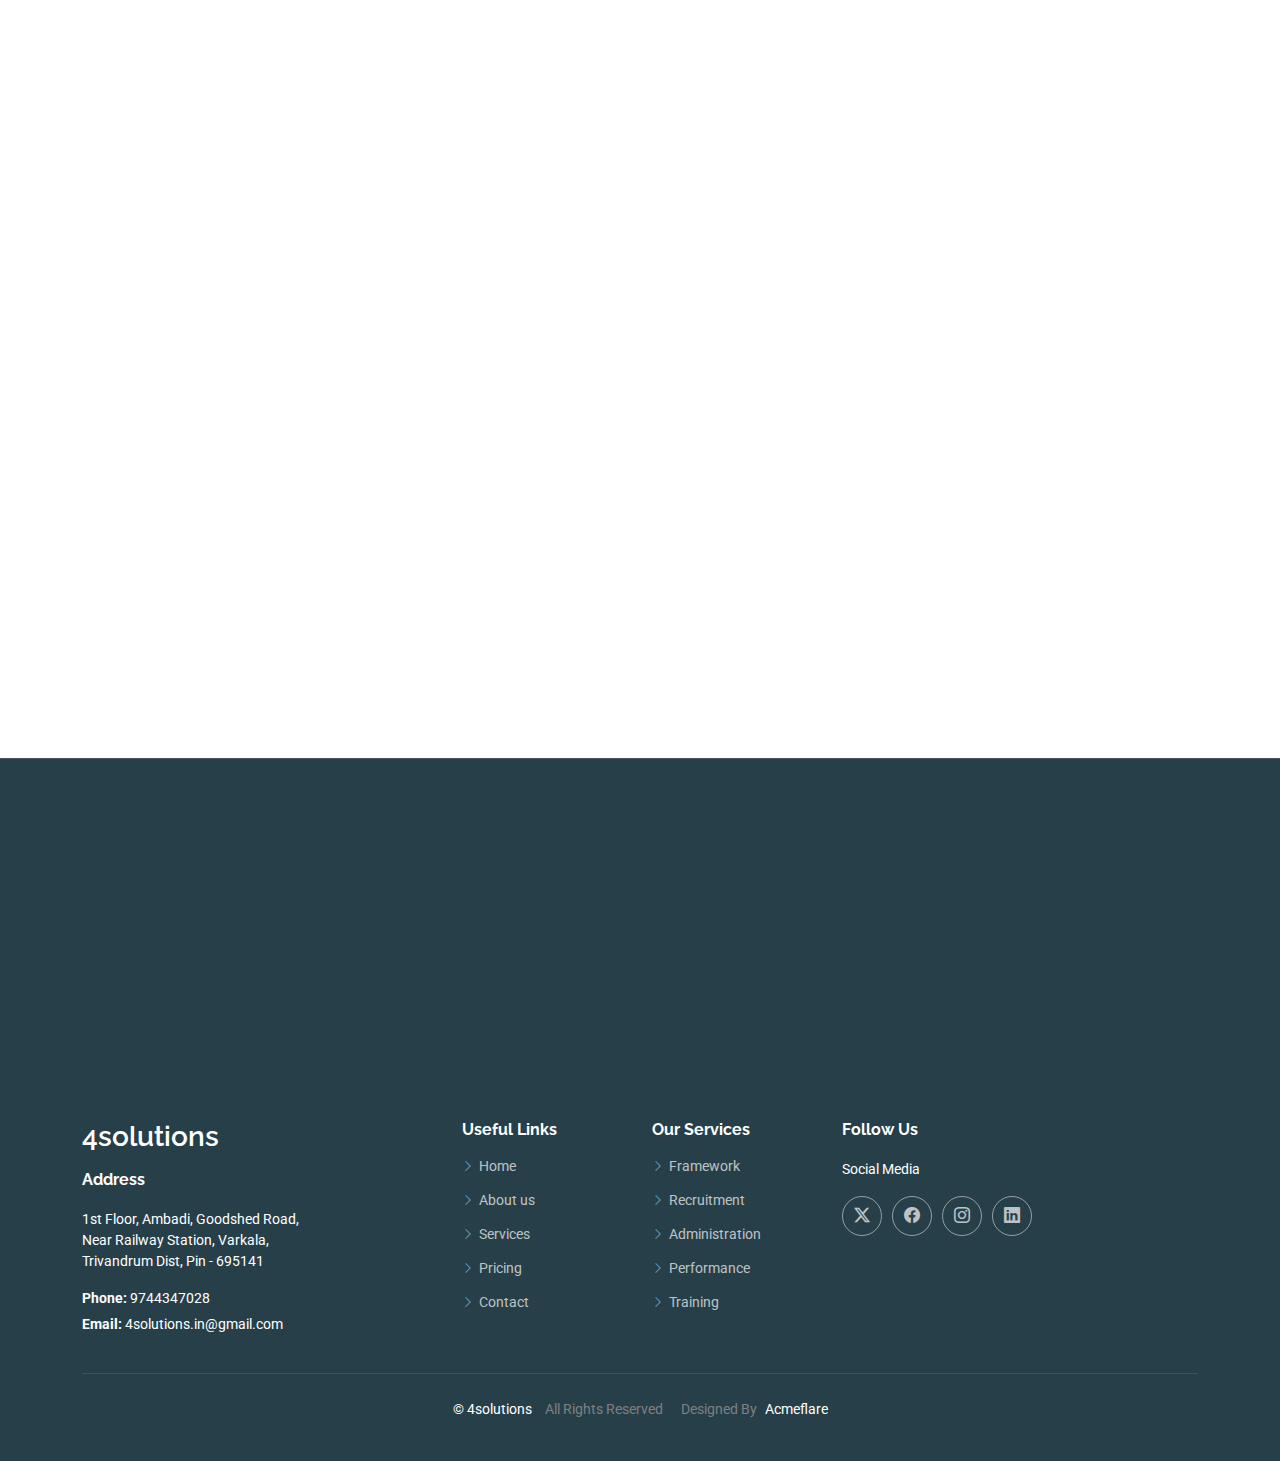
==== commit cacd4af3: "footer-updated" ====
--- a/about.html
+++ b/about.html
@@ -268,7 +268,7 @@
         
             
             <p class="mt-3"><strong>Phone:</strong> 9744347028 </p>
-            <p><strong>Email:</strong> <span>info@4solutions.in</span></p>
+            <p><strong>Email:</strong> <span>4solutions.in@gmail.com</span></p>
           </div>
         </div>
 
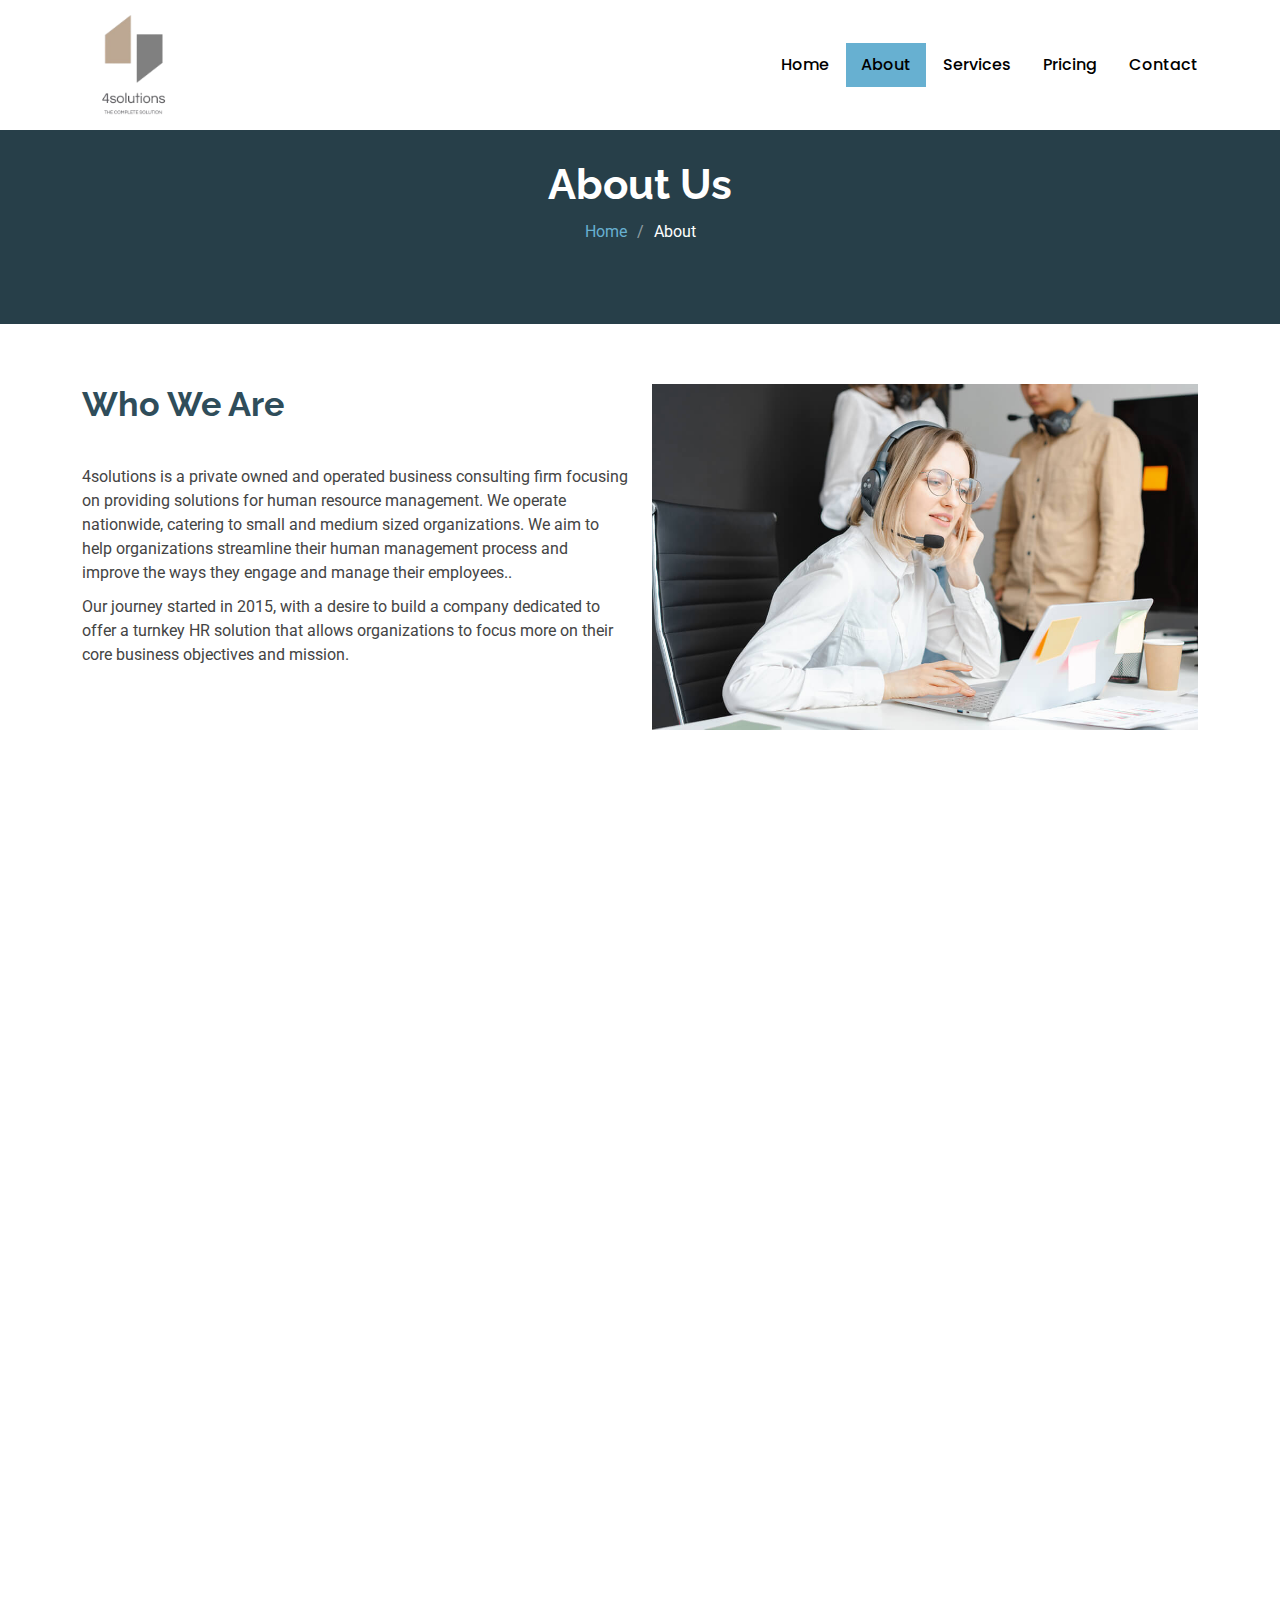
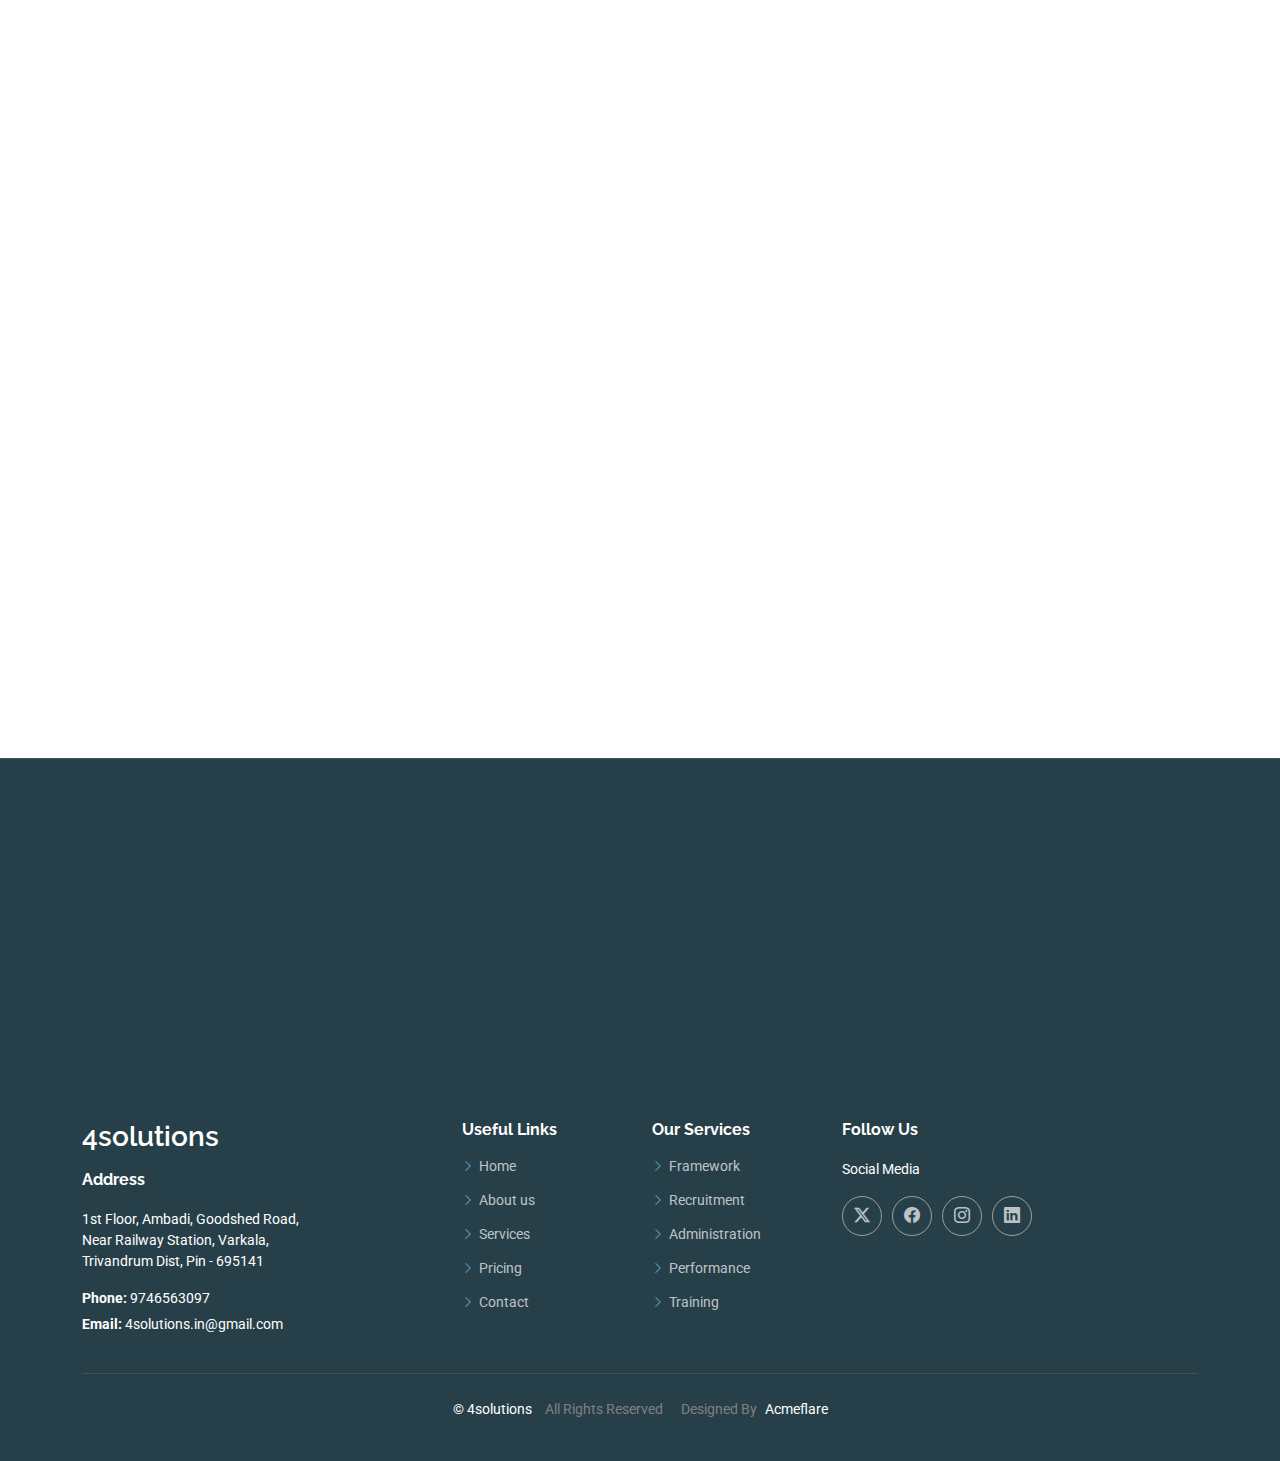
==== commit de14ec9e: "phone-number-updated" ====
--- a/about.html
+++ b/about.html
@@ -235,7 +235,7 @@
               <div class="text-center">
                 <h3>Call To Action</h3>
                 <p>We provide comprehensive, simple & affordable tailor-made solutions to best suit your business.</p>
-                <a class="cta-btn" href="tel:+91 9744347028">Call To Action</a>
+                <a class="cta-btn" href="tel:+91 9746563097">Call To Action</a>
               </div>
             </div>
           </div>
@@ -267,7 +267,7 @@
            
         
             
-            <p class="mt-3"><strong>Phone:</strong> 9744347028 </p>
+            <p class="mt-3"><strong>Phone:</strong> 9746563097 </p>
             <p><strong>Email:</strong> <span>4solutions.in@gmail.com</span></p>
           </div>
         </div>
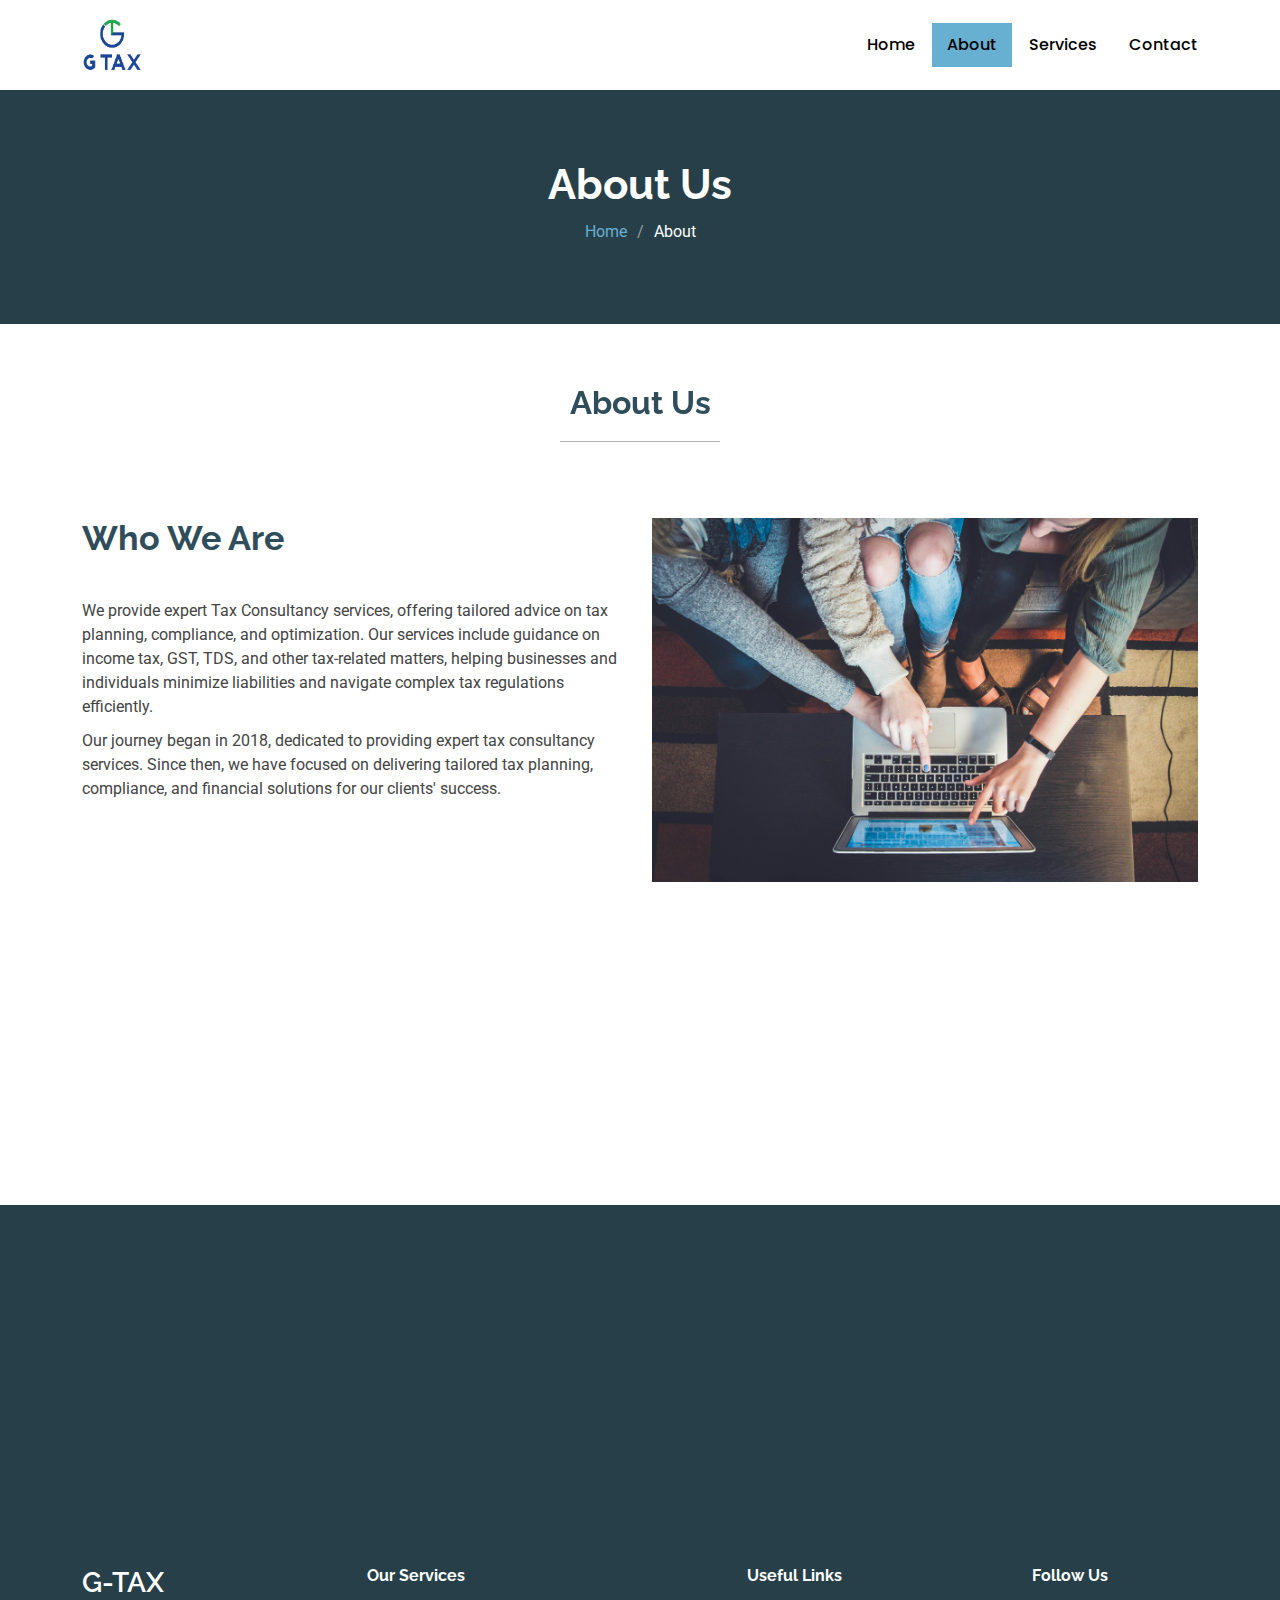
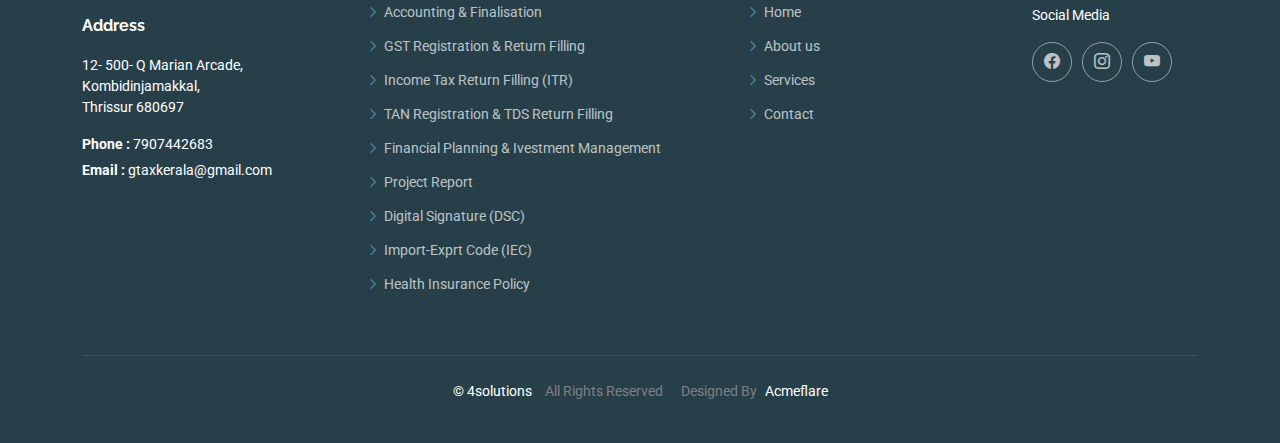
==== commit 43317787: "first commit" ====
--- a/about.html
+++ b/about.html
@@ -4,13 +4,13 @@
 <head>
   <meta charset="utf-8">
   <meta content="width=device-width, initial-scale=1.0" name="viewport">
-  <title>4sulutions</title>
+  <title>G-TAX</title>
   <meta name="description" content="">
   <meta name="keywords" content="">
 
   <!-- Favicons -->
-  <link href="assets/img/logo.png" rel="icon">
-  <link href="assets/img/logo.png" rel="apple-touch-icon">
+  <link href="assets/img/Logo_2.jpg" rel="icon">
+  <link href="assets/img/Logo_2.jpg" rel="apple-touch-icon">
 
   <!-- Fonts -->
   <link href="https://fonts.googleapis.com" rel="preconnect">
@@ -39,7 +39,7 @@
         
         
        
-        <img src="./assets/img/logo3.png" alt="logo"  style="width: 100px; height: 100px;">
+        <img src="./assets/img/Logo_1.png" alt="logo"  style="width: 60px; height: 60px;">
         
         
       </a>
@@ -47,10 +47,8 @@
       <nav id="navmenu" class="navmenu">
         <ul>
           <li><a href="index.html"  id="limenu">Home</a></li>
-          <li><a href="about.html"id="limenu"class="active">About</a></li>
+          <li><a href="about.html"id="limenu" class="active">About</a></li>
           <li><a href="services.html" id="limenu">Services</a></li>
-          <li><a href="price.html" id="limenu">Pricing</a></li>
-          
           <li><a href="contact.html" id="limenu">Contact</a></li>
         </ul>
         <i class="mobile-nav-toggle d-xl-none bi bi-list" id="limenu"></i>
@@ -58,6 +56,8 @@
 
     </div>
   </header>
+
+
   <main class="main">
 
     <!-- Page Title -->
@@ -74,154 +74,80 @@
       </div>
     </div><!-- End Page Title -->
 
-     <!-- About Section -->
+       <!-- About Section -->
+       <section id="about" class="about section">
+
+        <!-- Section Title -->
+        <div class="container section-title" data-aos="fade-up">
+          
+          <h2>About Us<br></h2>
+        
+        </div><!-- End Section Title -->
+  
+        <div class="container">
+  
+          <div class="row gy-4">
+  
+            <div class="col-lg-6 order-1 order-lg-2" data-aos="fade-up" data-aos-delay="100">
+              <img src="assets/img/aboutus.jpg" class="img-fluid" alt="">
+            </div>
+  
+            <div class="col-lg-6 order-2 order-lg-1 content" data-aos="fade-up" data-aos-delay="200">
+              <h3>	Who We Are</h3>
+              
+              <ul>
+                <li><span> We provide expert Tax Consultancy services, offering tailored advice on tax planning, compliance, and optimization. Our services include guidance on income tax, GST, TDS, and other tax-related matters, helping businesses and individuals minimize liabilities and navigate complex tax regulations efficiently.</span></li>
+                <li> <span>Our journey began in 2018, dedicated to providing expert tax consultancy services. Since then, we have focused on delivering tailored tax planning, compliance, and financial solutions for our clients' success.</span></li>
+                <!-- <i class="bi bi-check-circle"></i> -->
+              </ul>
+           
+            </div>
+  
+          </div>
+  
+        </div>
+  
+       </section><!-- /About Section -->
+  
+     
+  
+  
+           <!-- mission and vission -->
      <section id="about" class="about section">
-
- 
-
-      <div class="container">
-
-        <div class="row gy-4">
-
-          <div class="col-lg-6 order-1 order-lg-2" data-aos="fade-up" data-aos-delay="100">
-            <img src="assets/img/services.jpg" class="img-fluid" alt="">
-          </div>
-
-          <div class="col-lg-6 order-2 order-lg-1 content" data-aos="fade-up" data-aos-delay="200">
-            <h3>	Who We Are</h3>
-            
-            <ul>
-              <li><span> 4solutions is a private owned and operated business consulting firm focusing on providing solutions for human resource management. We operate nationwide, catering to small and medium sized organizations. We aim to help organizations streamline their human management process and improve the ways they engage and manage their employees..</span></li>
-              <li> <span>Our journey started in 2015, with a desire to build a company dedicated to offer a turnkey HR solution that allows organizations to focus more on their core business objectives and mission.</span></li>
-              <!-- <i class="bi bi-check-circle"></i> -->
-            </ul>
+  
          
-          </div>
-
-        </div>
-
-      </div>
-
-    </section><!-- /About Section -->
-
-
-
-<!-- Features Section -->
-<section id="features" class="features section">
-
-
-
-  <div class="container">
-
-    <div class="row gy-4 align-items-center features-item">
-      <div class="col-md-5 d-flex align-items-center" data-aos="zoom-out" data-aos-delay="100">
-        <img src="assets/img/heo1.jpg" class="img-fluid" alt="">
-      </div>
-      <div class="col-md-7" data-aos="fade-up" data-aos-delay="100">
-        <h3>	What We Do</h3>
-        <p class="fst-italic">
-          At 4solutions, we offer a wide range of HR services which are tailor-made to suit your business operations. We partner with you on a retainer basis to help you benefit from a high-end and cost effective solution to reach your maximum potential.
-        </p>
-        <ul>
-          <li><i class="bi bi-check"></i><span>Maximize Efficiency</span></li>
-          <li><i class="bi bi-check"></i> <span>Reduce Cost</span></li>
-          <li><i class="bi bi-check"></i> <span>Minimize risk</span></li>
-          <li><i class="bi bi-check"></i> <span>Save Time</span></li>
-        </ul>
-      </div>
-    </div><!-- Features Item -->
-
-    <div class="row gy-4 align-items-center features-item">
-      
-      <div class="col-md-7" data-aos="fade-up">
-        <h3 style="padding-bottom: 1rem;">Why Choose Us</h3>
-      
-        <ul>
-          <li><i class="bi bi-check"></i> <span>We deliver customized services at competitive rates, thus reducing your unwanted costs.</span></li>
-          <li><i class="bi bi-check"></i><span>We focus on tailoring solutions to your needs by guaranteeing compliance with the state employment laws.</span></li>
-          <li><i class="bi bi-check"></i> <span>We collaborate seamlessly to execute tasks by saving your time, so that you can stay focused to the core business goals and objectives.</span>.</li>
-          <li><i class="bi bi-check"></i> <span>We stick to our values and therefore strive to help business move in the right direction and provide high quality service.</span>.</li>
-        </ul>
-      </div>
-      <div class="col-md-5 d-flex align-items-center" data-aos="zoom-out">
-        <img src="assets/img/heo2.jpg" class="img-fluid" alt="">
-      </div>
-    </div><!-- Features Item -->
-
-    
- 
-
-    
-
-
-  </div>
-
-</section><!-- /Features Section -->
-
-     <!-- mission and vission -->
-     <section id="about" class="about section">
-
-   
-
-      <div class="container">
-
-        <div class="row gy-4">
-
-          <div class="col-lg-6 order-2 order-lg-1 content" data-aos="fade-up" data-aos-delay="200">
-            <h3  id='vision-heading' >Our vision</h3>
-            
-            <p    class="vision-content">We aspire to be the standard of excellence and be one among the best choices for clients in providing hr solutions </p>
-       
-            
-          </div>
-
-          <div class="col-lg-6 order-2 order-lg-1 content" data-aos="fade-up" data-aos-delay="200">
-           
-            <h3 id="Mission-heading">Our Mission</h3>
-            
-            <p  class="Mission-content">To support our clients achieve their business objectives by providing best-in-class consulting solutions      </p>
-       
-          
-          </div>
-
-        </div>
-
-      </div>
-
-    </section><!-- /About Section -->
-
-
-    <!-- About Section -->
- <section id="about" class="about section">
-
-   
-
-  <div class="container">
-
-    <div class="row gy-4">
-
-      <div class="col-lg-6 order-1 order-lg-2" data-aos="fade-up" data-aos-delay="100">
-        <img src="assets/img/values.jpg" class="img-fluid" alt="">
-      </div>
-
-      <div class="col-lg-6 order-2 order-lg-1 content" data-aos="fade-up" data-aos-delay="200">
-        <h3 style="margin: 0  0 2rem 0"> Our Values</h3>
-        
-        <ul>
-          <li><i class="bi bi-check-circle"></i> <span>Being ethical and honest in dealings</span></li>
-          <li><i class="bi bi-check-circle"></i> <span>Taking complete ownership and responsibility of outcomes</span></li>
-          <li><i class="bi bi-check-circle"></i> <span>Focusing on new approach, opportunity & efficiency</span></li>
-          <li><i class="bi bi-check-circle"></i> <span>Caring and special attention to services provided</span></li>
-          <li><i class="bi bi-check-circle"></i> <span>Striving to achieve highest standards of performance</span></li>
-        </ul>
-     
-      </div>
-
-    </div>
-
-  </div>
-
-</section><!-- /About Section -->
+    
+            <div class="container">
+      
+              <div class="row gy-4">
+      
+                <div class="col-lg-6 order-2 order-lg-1 content" data-aos="fade-up" data-aos-delay="200">
+                  <h3  id='vision-heading' >Our vision</h3>
+                  
+                  <p   class="vision-content">
+                    Our vision is to be a trusted partner in navigating tax complexities, offering expert guidance to optimize financial outcomes, ensure compliance, and drive long-term success for our clients.</p>
+             
+                  
+                </div>
+      
+                <div class="col-lg-6 order-2 order-lg-1 content" data-aos="fade-up" data-aos-delay="200">
+                 
+                  <h3 id="Mission-heading">Our Mission</h3>
+                  
+                  <p  class="Mission-content">
+                    Our mission is to provide accurate, reliable, and strategic tax solutions that help clients minimize liabilities, stay compliant, and achieve their financial goals with confidence and efficiency.  </p>
+             
+                
+                </div>
+      
+              </div>
+      
+            </div>
+      
+     </section><!-- /About Section -->
+  
+
+
 
     
       <!-- Call To Action Section -->
@@ -235,13 +161,13 @@
               <div class="text-center">
                 <h3>Call To Action</h3>
                 <p>We provide comprehensive, simple & affordable tailor-made solutions to best suit your business.</p>
-                <a class="cta-btn" href="tel:+91 9746563097">Call To Action</a>
+                <a class="cta-btn" href="tel:+91 7907442683">Call To Action</a>
               </div>
             </div>
           </div>
         </div>
       
-        </section><!-- /Call To Action Section -->
+      </section><!-- /Call To Action Section -->
 
     
 
@@ -256,53 +182,59 @@
 
     <div class="container ">
       <div class="row gy-4">
-        <div class="col-lg-4 col-md-6 ">
+        <div class="col-lg-3 col-md-6 ">
           <a href="index.html" class="d-flex align-items-center">
-            <h3 style="margin: 0;padding: 0; font-weight: 600;" >4solutions</h3>
+            <h3 style="margin: 0;padding: 0; font-weight: 600;" >G-TAX</h3>
             <!-- <img src="./assets/img/logo.png" alt="logo" style="width: 100px; height: 100px;"> -->
           </a>
           <div class="footer-contact pt-3">
             <h4 >Address</h4>
-            <p>1st Floor, Ambadi, Goodshed Road,<br> Near Railway Station, Varkala, <br>Trivandrum Dist, Pin - 695141</p>
-           
+            <p> 12- 500- Q Marian Arcade,<br>   Kombidinjamakkal, <br>Thrissur 680697</p>
+          
         
             
-            <p class="mt-3"><strong>Phone:</strong> 9746563097 </p>
-            <p><strong>Email:</strong> <span>4solutions.in@gmail.com</span></p>
-          </div>
-        </div>
-
-        <div class="col-lg-2 col-md-3 footer-links">
+            <p class="mt-3"><strong>Phone :</strong> 7907442683</p>
+            <p><strong>Email :</strong> <span> gtaxkerala@gmail.com</span></p>
+          </div>
+        </div>
+
+      
+
+        <div class="col-lg-4 col-md-12 footer-links">
+          <h4>Our Services</h4>
+          <ul>
+            <li><i class="bi bi-chevron-right"></i> <a href="#">Accounting & Finalisation</a></li>
+            <li><i class="bi bi-chevron-right"></i> <a href="#">GST Registration & Return Filling</a></li>
+            <li><i class="bi bi-chevron-right"></i> <a href="#">Income Tax Return Filling (ITR)</a></li>
+            <li><i class="bi bi-chevron-right"></i> <a href="#">TAN Registration & TDS Return Filling</a></li>
+            <li><i class="bi bi-chevron-right"></i> <a href="#">Financial Planning & Ivestment Management</a></li>
+            <li><i class="bi bi-chevron-right"></i> <a href="#">Project Report</a></li>
+            <li><i class="bi bi-chevron-right"></i> <a href="#">Digital Signature (DSC)</a></li>
+            <li><i class="bi bi-chevron-right"></i> <a href="#">Import-Exprt Code (IEC)</a></li>
+            <li><i class="bi bi-chevron-right"></i> <a href="#">Health Insurance Policy</a></li>
+          </ul>
+        </div>
+
+        <div class="col-lg-3 col-md-3 footer-links">
           <h4>Useful Links</h4>
           <ul>
             <li><i class="bi bi-chevron-right"></i> <a href="#">Home</a></li>
             <li><i class="bi bi-chevron-right"></i> <a href="about.html">About us</a></li>
             <li><i class="bi bi-chevron-right"></i> <a href="services.html">Services</a></li>
-            <li><i class="bi bi-chevron-right"></i> <a href="price.html">Pricing</a></li>
+           
             <li><i class="bi bi-chevron-right"></i> <a href="contact.html">Contact</a></li>
           
           </ul>
         </div>
 
-        <div class="col-lg-2 col-md-3 footer-links">
-          <h4>Our Services</h4>
-          <ul>
-            <li><i class="bi bi-chevron-right"></i> <a href="#">Framework</a></li>
-            <li><i class="bi bi-chevron-right"></i> <a href="#">Recruitment</a></li>
-            <li><i class="bi bi-chevron-right"></i> <a href="#">Administration</a></li>
-            <li><i class="bi bi-chevron-right"></i> <a href="#">Performance</a></li>
-            <li><i class="bi bi-chevron-right"></i> <a href="#">Training</a></li>
-          </ul>
-        </div>
-
-        <div class="col-lg-4 col-md-12">
+        <div class="col-lg-2 col-md-3">
           <h4>Follow Us</h4>
           <p>Social Media</p>
           <div class="social-links d-flex">
-            <a href=""><i class="bi bi-twitter-x"></i></a>
-            <a href=""><i class="bi bi-facebook"></i></a>
-            <a href=""><i class="bi bi-instagram"></i></a>
-            <a href=""><i class="bi bi-linkedin"></i></a>
+           
+            <a href="https://www.facebook.com/profile.php?id=100069507137739&mibextid=ZbWKwL"><i class="bi bi-facebook"></i></a>
+            <a href="https://www.instagram.com/gtaxkerala"><i class="bi bi-instagram"></i></a>
+            <a href="https://youtube.com/@gtax1997?si=l30lKOhXTXZnQcgT"><i class="bi bi-youtube"></i></a>
           </div>
          
         </div>
--- a/assets/css/main.css
+++ b/assets/css/main.css
@@ -783,45 +783,18 @@
   margin-bottom: 0;
 }
 
+
 /*--------------------------------------------------------------
 # Hero Section
 --------------------------------------------------------------*/
 .hero {
   width: 100%;
-  min-height: 80vh;
-  overflow: hidden;
+  min-height: 100vh;
+  position: relative;
+  padding: 120px 0 80px 0;
   display: flex;
   align-items: center;
-  position: relative;
-  background-color: transparent;
-}
-
-.hero::after {
-  content: "";
-  position: absolute;
-  left: 50%;
-  top: 0;
-  width: 130%;
-  height: 95%;
-  background: linear-gradient(to right, color-mix(in srgb, var(--background-color), transparent 90%), var(--background-color)), url("../img/hero-bg.jpg") center top no-repeat;
-  background-size: cover;
-  z-index: 0;
-  border-radius: 0 0 50% 50%;
-  transform: translateX(-50%) rotate(0deg);
-}
-
-.hero::before {
-  content: "";
-  position: absolute;
-  left: 50%;
-  top: 0;
-  width: 130%;
-  height: 96%;
-  background: var(--background-color);
-  opacity: 0.3;
-  z-index: 0;
-  border-radius: 0 0 50% 50%;
-  transform: translateX(-50%) translateY(18px) rotate(2deg);
+  justify-content: center;
 }
 
 .hero img {
@@ -834,268 +807,84 @@
   z-index: 1;
 }
 
-.hero .carousel {
+.hero:before {
+  content: "";
+  background: color-mix(in srgb, var(--background-color), transparent 30%);
+  position: absolute;
+  inset: 0;
+  z-index: 2;
+}
+
+.hero .container {
   position: relative;
-  width: 100%;
+  z-index: 3;
+}
+
+.hero h2 {
+  margin: 0;
+  font-size: 56px;
+  font-weight: 700;
+  font-family: var(--nav-font);
+}
+
+.hero h2 span {
+  color: var(--accent-color);
+}
+
+.hero p {
+  margin: 10px 0 0 0;
+  font-size: 24px;
+  color: color-mix(in srgb, var(--default-color), transparent 30%);
+}
+
+.hero .icon-box {
+  padding: 30px 20px;
+  transition: ease-in-out 0.3s;
+  border: 2px solid color-mix(in srgb, var(--default-color), transparent 70%);
+  height: 100%;
+  text-align: center;
   display: flex;
-  align-items: center;
-  z-index: 3;
-}
-
-.hero .carousel-container {
-  display: flex;
-  justify-content: center;
-  align-items: center;
   flex-direction: column;
-  text-align: center;
-}
-
-.hero h2 {
-  margin-bottom: 30px;
-  font-size: 48px;
+  background-color:#E3EEFF ;
+
+}
+
+.hero .icon-box i {
+  font-size: 32px;
+  line-height: 1;
+  color:blue;
+}
+
+.hero .icon-box h3 {
   font-weight: 700;
-  animation: fadeInDown 1s both;
-  display: block;
-}
-
-.hero p {
-  width: 80%;
-  margin: 0 auto 30px auto;
-  color: color-mix(in srgb, var(--default-color), transparent 20%);
-  animation: fadeInDown 1s both 0.2s;
-}
-
-.hero .carousel-control-prev,
-.hero .carousel-control-next {
-  width: 10%;
-}
-
-.hero .carousel-control-next-icon,
-.hero .carousel-control-prev-icon {
-  background: none;
-  font-size: 48px;
+  margin: 10px 0 0 0;
+  padding: 0;
   line-height: 1;
-  width: auto;
-  height: auto;
-}
-
-.hero .btn-get-started {
-  font-weight: 500;
-  font-size: 14px;
-  letter-spacing: 1px;
-  display: inline-block;
-  padding: 12px 32px;
-  border-radius: 50px;
-  transition: 0.5s;
-  line-height: 1;
-  margin: 10px;
-  color: var(--default-color);
-  animation: fadeInUp 1s both 0.4s;
-  border: 2px solid var(--accent-color);
-}
-
-.hero .btn-get-started:hover {
-  background: var(--accent-color);
-  color: var(--contrast-color);
-  text-decoration: none;
-}
-
-.hero .carousel-indicators {
-  bottom: -60px;
-}
-
-.hero .carousel-indicators li {
-  cursor: pointer;
-  background: var(--default-color);
-  overflow: hidden;
-  border: 0;
-  width: 12px;
-  height: 12px;
-  border-radius: 50px;
-  opacity: 0.3;
-  transition: 0.3s;
-}
-
-.hero .carousel-indicators li.active {
-  opacity: 1;
-  background: var(--accent-color);
-}
-
-@media (min-width: 1024px) {
+  font-size: 20px;
+  line-height: 26px;
+}
+
+.hero .icon-box h3 a {
+  color: black;
+  transition: ease-in-out 0.3s;
+}
+
+/* .hero .icon-box:hover {
+  border-color: var(--accent-color);
+} */
+
+.hero .icon-box:hover h3 a {
+  color: blue;
+}
+
+@media (max-width: 768px) {
+  .hero h2 {
+    font-size: 32px;
+  }
+
   .hero p {
-    width: 60%;
-  }
-
-  .hero .carousel-control-prev,
-  .hero .carousel-control-next {
-    width: 5%;
-  }
-}
-
-@media (max-width: 768px),
-(max-height: 700px) {
-  .hero h2 {
-    font-size: 28px;
-  }
-}
-
-@keyframes fadeInUp {
-  from {
-    opacity: 0;
-    transform: translate3d(0, 100%, 0);
-  }
-
-  to {
-    opacity: 1;
-    transform: translate3d(0, 0, 0);
-  }
-}
-
-@keyframes fadeInDown {
-  from {
-    opacity: 0;
-    transform: translate3d(0, -100%, 0);
-  }
-
-  to {
-    opacity: 1;
-    transform: translate3d(0, 0, 0);
-  }
-}
-
-/*--------------------------------------------------------------
-# Featured Services Section
---------------------------------------------------------------*/
-.featured-services {
-  --cyan-color: #0dcaf0;
-  --orange-color: #fd7e14;
-  --teal-color: #20c997;
-  --red-color: #df1529;
-}
-
-.featured-services .service-item {
-  background-color: var(--surface-color);
-  box-shadow: 0px 5px 90px 0px rgba(0, 0, 0, 0.1);
-  height: 100%;
-  padding: 40px 30px;
-  text-align: center;
-  transition: 0.3s;
-  border-radius: 5px;
-  border: 1px solid transparent;
-}
-
-.featured-services .service-item .icon {
-  margin: 0 auto;
-  width: 64px;
-  height: 64px;
-  display: flex;
-  border-radius: 50%;
-  align-items: center;
-  justify-content: center;
-  transition: ease-in-out 0.3s;
-  position: relative;
-}
-
-.featured-services .service-item .icon i {
-  font-size: 28px;
-  transition: 0.5s;
-  position: relative;
-}
-
-.featured-services .service-item h3 {
-  font-weight: 700;
-  margin: 10px 0 15px 0;
-  font-size: 22px;
-}
-
-.featured-services .service-item p {
-  line-height: 24px;
-  font-size: 14px;
-  margin-bottom: 0;
-}
-
-.featured-services .service-item:hover {
-  box-shadow: 0px 5px 35px 0px rgba(0, 0, 0, 0.1);
-}
-
-.featured-services .service-item.item-cyan .icon {
-  background-color: color-mix(in srgb, var(--cyan-color) 10%, white 95%);
-}
-
-.featured-services .service-item.item-cyan .icon i {
-  color: var(--cyan-color);
-}
-
-.featured-services .service-item.item-cyan:hover {
-  border-color: var(--cyan-color);
-}
-
-.featured-services .service-item.item-cyan:hover .icon {
-  background-color: var(--cyan-color);
-}
-
-.featured-services .service-item.item-cyan:hover .icon i {
-  color: var(--contrast-color);
-}
-
-.featured-services .service-item.item-orange .icon {
-  background-color: color-mix(in srgb, var(--orange-color) 10%, white 95%);
-}
-
-.featured-services .service-item.item-orange .icon i {
-  color: var(--orange-color);
-}
-
-.featured-services .service-item.item-orange:hover {
-  border-color: var(--orange-color);
-}
-
-.featured-services .service-item.item-orange:hover .icon {
-  background-color: var(--orange-color);
-}
-
-.featured-services .service-item.item-orange:hover .icon i {
-  color: var(--contrast-color);
-}
-
-.featured-services .service-item.item-teal .icon {
-  background-color: color-mix(in srgb, var(--teal-color) 10%, white 95%);
-}
-
-.featured-services .service-item.item-teal .icon i {
-  color: var(--teal-color);
-}
-
-.featured-services .service-item.item-teal:hover {
-  border-color: var(--teal-color);
-}
-
-.featured-services .service-item.item-teal:hover .icon {
-  background-color: var(--teal-color);
-}
-
-.featured-services .service-item.item-teal:hover .icon i {
-  color: var(--contrast-color);
-}
-
-.featured-services .service-item.item-red .icon {
-  background-color: color-mix(in srgb, var(--red-color) 10%, white 95%);
-}
-
-.featured-services .service-item.item-red .icon i {
-  color: var(--red-color);
-}
-
-.featured-services .service-item.item-red:hover {
-  border-color: var(--red-color);
-}
-
-.featured-services .service-item.item-red:hover .icon {
-  background-color: var(--red-color);
-}
-
-.featured-services .service-item.item-red:hover .icon i {
-  color: var(--contrast-color);
+    font-size: 18px;
+  }
 }
 
 /*--------------------------------------------------------------
